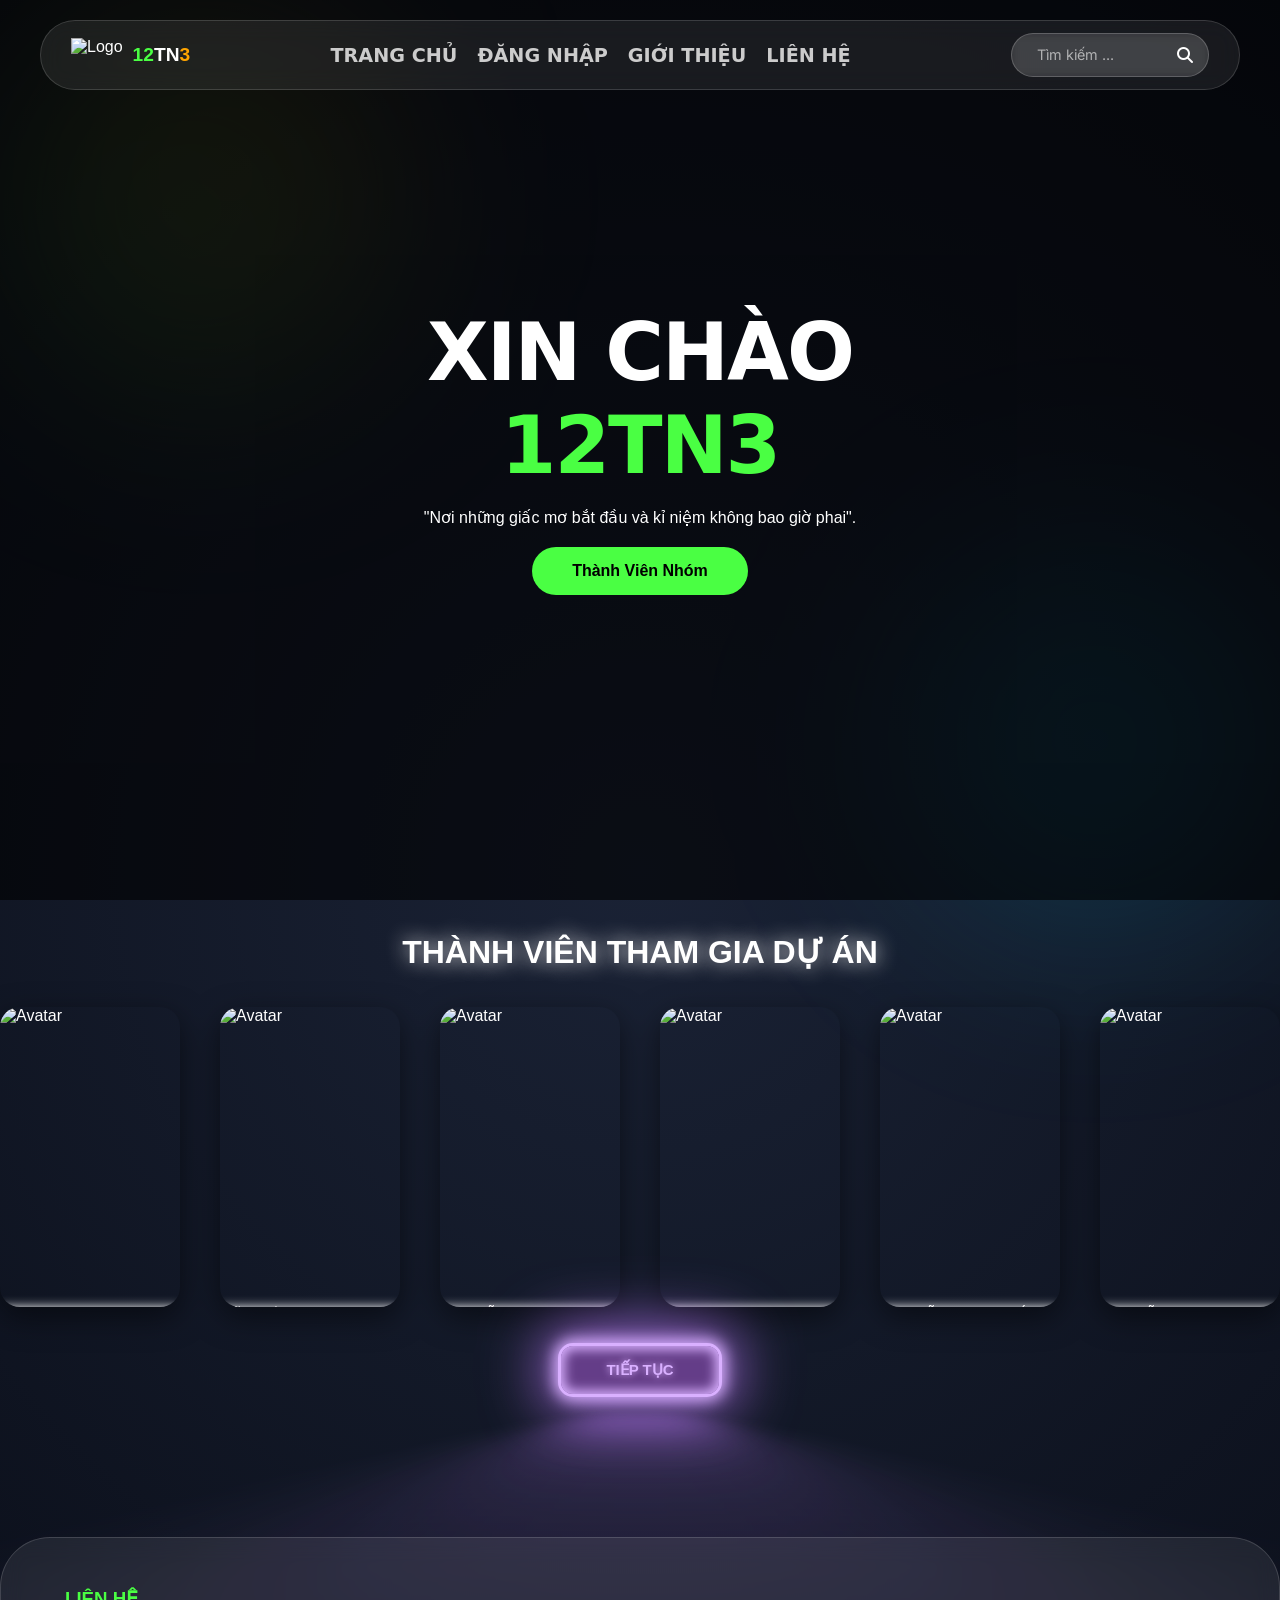
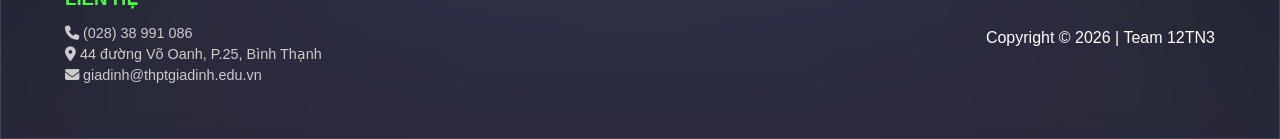
==== HomePage.html @ e9d39fc6 "Add files via upload" ====
<!DOCTYPE html>
<html lang="vi">
<head>
    <meta charset="UTF-8">
    <meta name="viewport" content="width=device-width, initial-scale=1.0">
    <title>12TN3 | Hành Trình Rực Rỡ</title>
    <link href="https://fonts.googleapis.com/css2?family=Inter:wght@300;400;600;900&display=swap" rel="stylesheet">
    <link rel="stylesheet" href="https://cdnjs.cloudflare.com/ajax/libs/font-awesome/6.4.0/css/all.min.css">
    <link rel="stylesheet" href="HomePage.css">
    <link rel="icon" type="image/x-icon" href="Pics/Favicon/ok.png">
    <script src="DATAUSER.js" defer></script>
</head>
<body>
    <div class="background-animations">
        <div class="blob"></div>
        <div class="blob"></div>
    </div>

    <nav class="navbar glass">
        <div class="logo-area">
            <img src="Pics/Favicon/ok.png" alt="Logo">
            <div class="name-brand">
                <span class="num">12</span><span class="tn">TN</span><span class="three">3</span>
            </div>
        </div>
        <ul class="nav-links">
            <li><a href="HomePage.html">TRANG CHỦ</a></li>
            <li><a href="site2.html">ĐĂNG NHẬP</a></li>
            <li><a href="site3.html">GIỚI THIỆU</a></li>
            <li><a href="#contact">LIÊN HỆ</a></li>

        </ul>
        <div class="search-box">
            <input type="text" placeholder="Tìm kiếm ...">
            <i class="fa-solid fa-magnifying-glass"></i>
        </div>
    </nav>

    <header id="home" class="hero">
        <div class="hero-content reveal">
            
           <h1>XIN CHÀO <br><span id="greet">12TN3</span></h1>
            <p class="subtile">"Nơi những giấc mơ bắt đầu và kỉ niệm không bao giờ phai".

            </p>
             <a href="#member" class="btn-main">Thành Viên Nhóm</a>
        </div>
    </header>

  
   <main>
    <h1 class="bar"  id="member"> THÀNH VIÊN THAM GIA DỰ ÁN  </h1>
    <br><br>
    <div class="rectangle">
    <div class="card-grid">
        <div class="card">
            <img src="Pics/AVT/gh.jpg" alt="Avatar" class="card-background">
            <div class="card-category">VÕ GIA HƯNG</div>
            <div class="info">
            <h3>VÕ GIA HƯNG</h3>
            <p>DESIGNER</p>
            </div>
        </div>
        <div class="card">
            <img src="Pics/AVT/gm.jpg" alt="Avatar" class="card-background">
            <div class="card-category">VÕ HOÀNG GIA MINH</div>
            <div class="info">
            <h3>VÕ HOÀNG GIA MINH</h3>
            <p>MAIN CODER</p>
            </div>
        </div>
        <div class="card">
            <img src="Pics/AVT/dtu.jpg" alt="Avatar" class="card-background">
            <div class="card-category">NGUYỄN ĐỨC TÚ</div>
            <div class="info">
            <h3>NGUYỄN ĐỨC TÚ</h3>
            <p>MAIN CODER</p>
             </div>
        </div>
        <div class="card">
            <img src="Pics/AVT/da.jpg" alt="Avatar" class="card-background">
            <div class="card-category">PHẠM ĐỨC ANH</div>
            <div class="info">
            <h3>PHẠM ĐỨC ANH</h3>
            <p>MAIN CODER</p>
            </div>
        </div>
        <div class="card">
            <img src="Pics/AVT/dtuann.jpg" alt="Avatar" class="card-background">
            <div class="card-category">NGUYỄN ĐỨC TUẤN</div>
            <div class="info">
            <h3>NGUYỄN ĐỨC TUẤN</h3>
            <p>DESIGNER</p>
            </div>
        </div>
        <div class="card">
            <img src="Pics/AVT/z7521628738451_58fb5f40252b5fe52ae7634a82265b41.jpg" alt="Avatar" class="card-background">
            <div class="card-category">NGUYỄN THÙY ANH</div>
            <div class="info">
            <h3>NGUYỄN THÙY ANH</h3>
            <p>DESIGNER</p>
            </div>
        </div>
    </div>
    </div>
    <br> <br>
    <a href="site2.html" style="text-decoration: none;">
    <button class="click">
         TIẾP TỤC 
    </button>
    </a>
    <br><br><br>    
</main>
<br> <br>
    <footer id="contact" class="glass" id="foot">
        <div class="footer-content">
            <div class="footer-info">
                <h3>LIÊN HỆ</h3>
                <p><i class="fas fa-phone"></i> (028) 38 991 086</p>
                <p><i class="fas fa-map-marker-alt"></i> 44 đường Võ Oanh, P.25, Bình Thạnh</p>
                <p><i class="fas fa-envelope"></i> giadinh@thptgiadinh.edu.vn</p>
            </div>
            <div class="footer-logo">
                <p>Copyright © 2026 | Team 12TN3</p>
            </div>
        </div>
    </footer>
</body>
</html>
---- HomePage.css ----
:root {
    --primary: #4aff43;
    --main-color:#ffff;
    --main:#ffff;
    --secondary: #ffa500;
    --glass-bg: rgba(255, 255, 255, 0.08);
    --glass-border: rgba(255, 255, 255, 0.15);
}

* { margin: 0; padding: 0; box-sizing: border-box; }

body {
   font-family: "Kenia", sans-serif;
    background: #0b0f1a;
    background-image: radial-gradient(circle at 50% 50%, #1a2235 0%, #0b0f1a 100%);
    color: white;
    overflow-x: hidden;
    scroll-behavior: smooth;
}
.glass {
    background: var(--glass-bg);
    backdrop-filter: blur(12px);
    -webkit-backdrop-filter: blur(12px);
    border: 1px solid var(--glass-border);
}
.background-animations .blob {
    position: fixed;
    width: 400px; height: 400px;
    background: linear-gradient(45deg, #45eb4533, #ffa50033);
    filter: blur(100px);
    border-radius: 50%;
    z-index: -1;
    animation: move 20s infinite alternate ease-in-out;
}
.blob:nth-child(2) { top: 60%; left: 70%; background: #00d4ff22; }

@keyframes move {
    from { transform: translate(-10%, -10%); }
    to { transform: translate(20%, 20%); }
}
.navbar {
    position: fixed; top: 20px; left: 50%;
    transform: translateX(-50%);
    width: 95%; max-width: 1200px;
    padding: 12px 30px;
    border-radius: 50px;
    display: flex; justify-content: space-between; align-items: center;
    z-index: 1000;
}
.logo-area { display: flex; align-items: center; gap: 10px; }
.logo-area img { height: 35px; }
.name-brand { font-weight: 900; font-size: 1.2rem; }
.num { color: var(--primary); }
.three { color: var(--secondary); }

.nav-links { display: flex; list-style: none; gap: 20px; }
.nav-links a { 
     font-family: "Plaster", system-ui;
  font-style: normal;
    text-decoration: none; color: #ccc; 
    font-size: 1.2rem; font-weight: 600; 
    transition: 0.3s;
}
.nav-links a:hover { color: white; text-shadow: 0 0 10px var(--main); }

.hero {
    height: 100vh;
    display: flex; align-items: center; justify-content: center;
    text-align: center;
    background: url('Pics/BG image/8.jpg') no-repeat center/cover;
    background-attachment: fixed;
}
.hero::before {
    content: ''; position: absolute; inset: 0;
    background: rgba(0,0,0,0.6);
}
.hero-content { position: relative; z-index: 1; }
.hero h1 { font-size: 5rem; font-weight: 900; letter-spacing: -2px; 
      font-family: "Plaster", system-ui;
  font-weight: 700;
  font-style: normal;
}
.hero h1 span { color:var(--primary); }


.btn-main {
    margin-top: 20px; display: inline-block;
    padding: 15px 40px; background: var(--primary);
    color: #000; text-decoration: none; border-radius: 50px;
    font-weight: 700; transition: 0.3s;
}
.btn-main:hover { transform: scale(1.1); box-shadow: 0 0 30px var(--primary); }
.subtile{
    margin-top: 1rem;
}
footer { margin-top: 50px; padding: 50px 5%; border-radius: 50px 50px 0 0; }
.footer-content { display: flex; justify-content: space-between; align-items: center; }
.footer-info h3 { color: var(--primary); margin-bottom: 15px; }
.footer-info p { font-size: 0.9rem; color: #ccc; margin-bottom: 5px; }
.footer-logo img { height: 60px; filter: grayscale(1) invert(1); opacity: 0.5; }

 .card-grid {
     display: flex;
     justify-content: center;
     align-items: center;
     gap: 40px;
     width: 100%;
     perspective: 1000px;
 }
 .card {
     position: relative;
     overflow: hidden;
     transition: all 0.4s ease-out;
     width: 200px;
     height: 300px;
     border-radius: 20px;
     box-shadow: 0 10px 30px rgba(0, 0, 0, 0.5);
 }



 .card-background {
     width: 100%;
     height: 100%;
     object-fit: cover;
     display: block;
     transition: transform 0.5s ease;
 }
 .card:hover .card-background {
     transform: scale(1.15) translateZ(0);
     background-size: 300px;
 }
 .card-grid:hover>.card:not(:hover) {
     transform: scale(.9);
 }
 .card-grid:hover>.card:not(:hover) .card-background,
 .card-grid:hover>.card:not(:hover) .card-category {
     filter: brightness(0.5) saturate(0)contrast(1.2) blur(20px);
 }
 .info {
     position: absolute;
     bottom: 0;
     left: 0;
     background: rgba(83, 83, 83, 0.7);
     color: rgb(0, 0, 0);
     width: 100%;
     padding: 15px;
     box-sizing: border-box;
     transform: translateY(100%);
     transition: 0.4s ease-in-out;
     text-align: center;
     box-shadow: 0 0 10px rgb(255, 255, 255);
 }
 .card:hover .info {
     transform: translateY(0);
 }
 .info h3 {
     margin: 0;
     font-size: 1rem;
     color: #ffffff;
 }
 .info p {
     margin: 5px 0 0;
     font-size: 0.8rem;
     color: #ffffff;
 }




.bartext:hover {
     background-color: none;
     border-color: white;
     padding: 5px 10px;
     border-radius: 10px;
     box-shadow: 0 0 10px rgb(255, 255, 255);
     transition: 1s ease;
 }
 .bartext:active {
     background-color: rgb(255, 255, 255);
     color: white;
 }
.click {
    text-decoration: none !important; 
    display: block; 
  margin-left: auto;
  margin-right: auto;
 --glow-color: rgb(217, 176, 255);
 --glow-spread-color: rgba(191, 123, 255, 0.781);
 --btn-color: rgb(100, 61, 136);
 border: .25em solid var(--glow-color);
 padding: 1em 3em;
 color: var(--glow-color);
 font-size: 15px;
 font-weight: bold;
 background-color: var(--btn-color);
 border-radius: 1em;
 outline: none;
 box-shadow: 0 0 1em .25em var(--glow-color),
        0 0 4em 1em var(--glow-spread-color),
        inset 0 0 .75em .25em var(--glow-color);
 text-shadow: 0 0 .5em var(--glow-color);
 position: relative;
 transition: all 0.3s;
}

.click::after {
 pointer-events: none;
 content: "";
 position: absolute;
 top: 120%;
 left: 0;
 height: 100%;
 width: 100%;
 background-color: var(--glow-spread-color);
 filter: blur(2em);
 opacity: .7;
 transform: perspective(1.5em) rotateX(35deg) scale(1, .6);
}

.click:hover {
 color: var(--btn-color);
 background-color: var(--glow-color);
 box-shadow: 0 0 1em .25em var(--glow-color),
        0 0 4em 2em var(--glow-spread-color),
        inset 0 0 .75em .25em var(--glow-color);
}

.click:active {
 box-shadow: 0 0 0.6em .25em var(--glow-color),
        0 0 2.5em 2em var(--glow-spread-color),
        inset 0 0 .5em .25em var(--glow-color);
}




.bar{
    padding-top: 20px;
    align-items: center;
    text-shadow: 0 0 20px rgb(238, 237, 237);
}

.search-box {
     position: relative;
     display: flex;
     align-items: center;
     background: rgba(255, 255, 255, 0.1);
     
     backdrop-filter: blur(5px);
     border: 1px solid rgba(255, 255, 255, 0.2);
     border-radius: 25px;
    
     padding: 5px 15px;
     transition: all 0.3s ease;
     margin-left: 20px;
 }
 .search-box:focus-within {
     background: rgba(255, 255, 255, 0.2);
     box-shadow: 0 0 15px rgba(255, 255, 255, 0.2);
     border-color: rgba(255, 255, 255, 0.5);
 }
 .search-box input {
     background: transparent;
     border: none;
     outline: none;
     color: white;
     padding: 8px 10px;
     font-family: "Inter", sans-serif;
     width: 150px;
     transition: width 0.4s ease;
 }
 
  .search-box input:focus {
     width: 220px;
 }
 .search-box input::placeholder {
     color: rgba(255, 255, 255, 0.6);
     font-size: 0.9rem;
 }
 .search-box button {
     background: white;
     color: #333;
     border: none;
     border-radius: 20px;
     padding: 6px 15px;
     font-weight: 600;
     cursor: pointer;
     transition: all 0.3s ease;
     font-size: 0.8rem;
     margin-left: 5px;
 }
 .search-box button:hover {
     background: #ffcccc;
     transform: scale(1.05);
 }
 .search-box button {
     background: white;
     color: #333;
     border: none;
     border-radius: 20px;
     padding: 6px 15px;
     font-weight: 600;
     cursor: pointer;
     transition: all 0.3s ease;
     font-size: 0.8rem;
     margin-left: 5px;
 }
 .search-box button:hover {
     background: #ffcccc;
 }
 .bar{
    margin-top: 1%;
    text-align: center;
 }
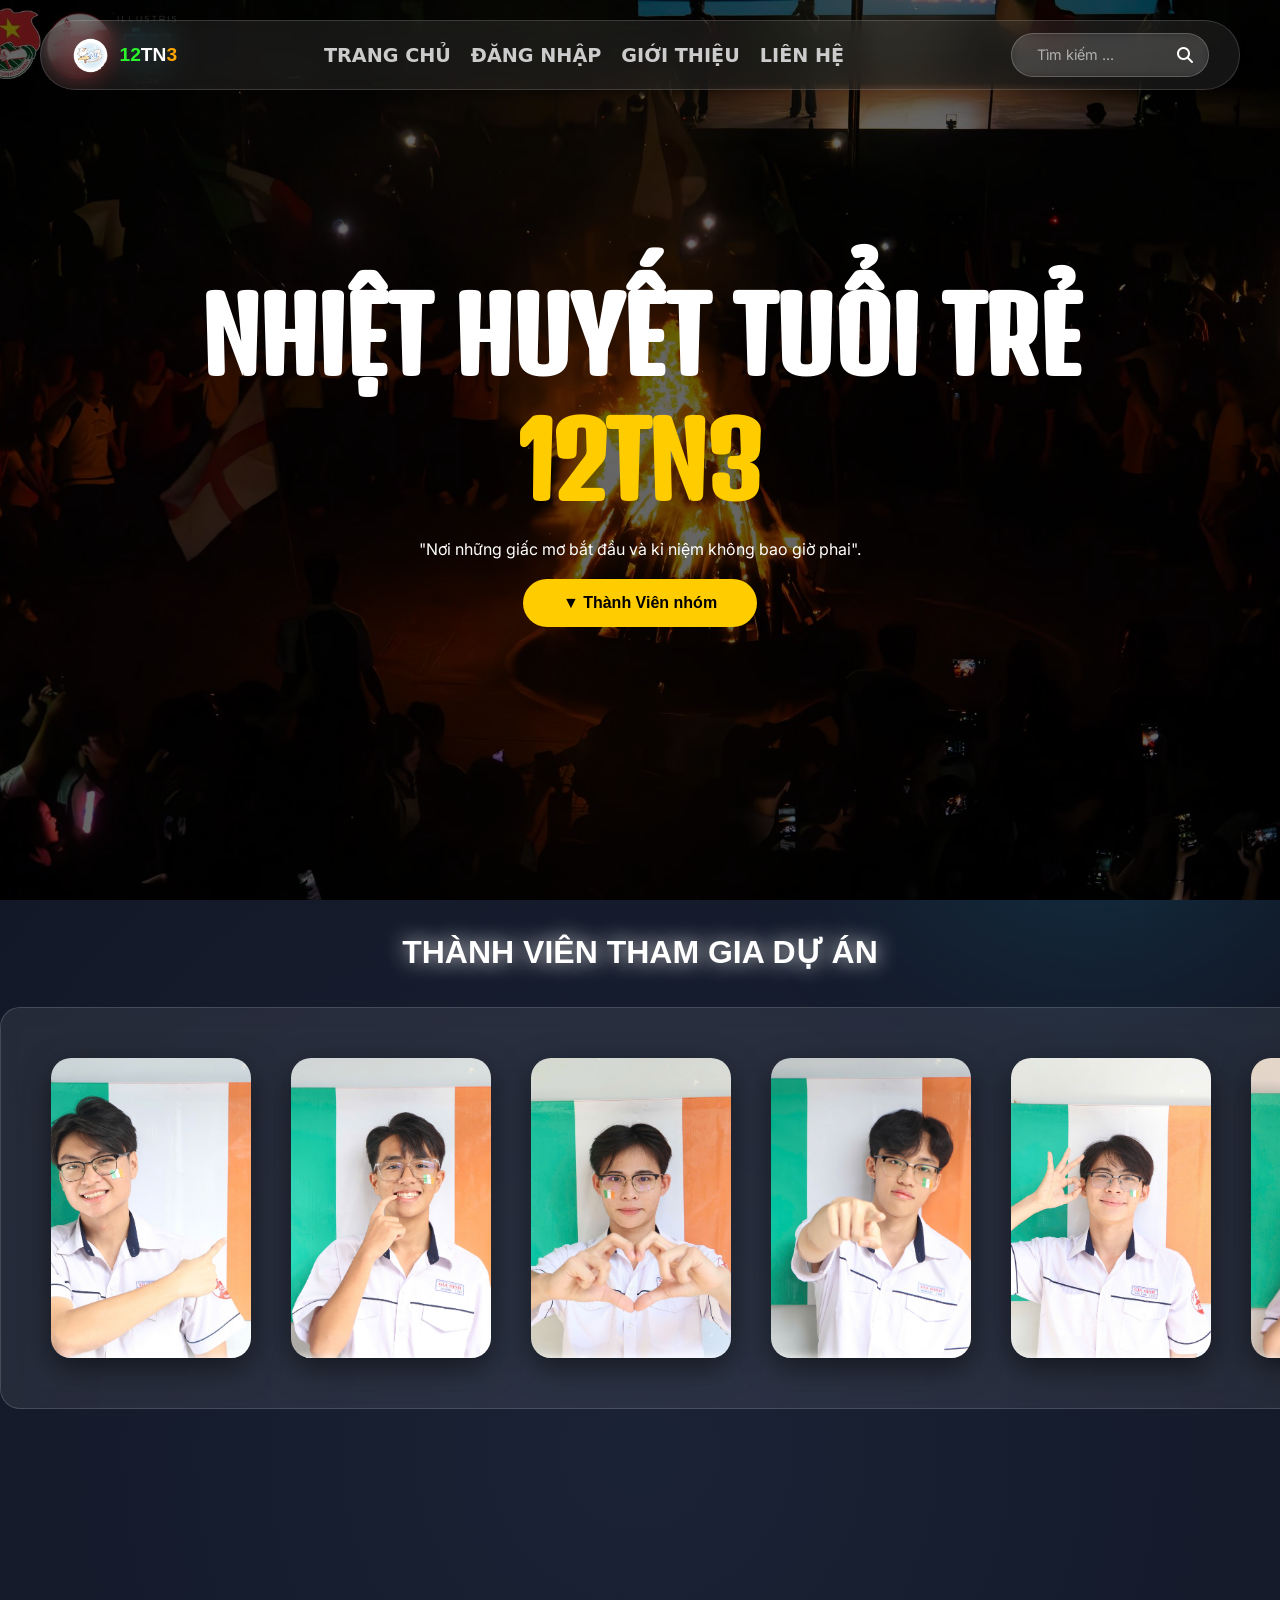
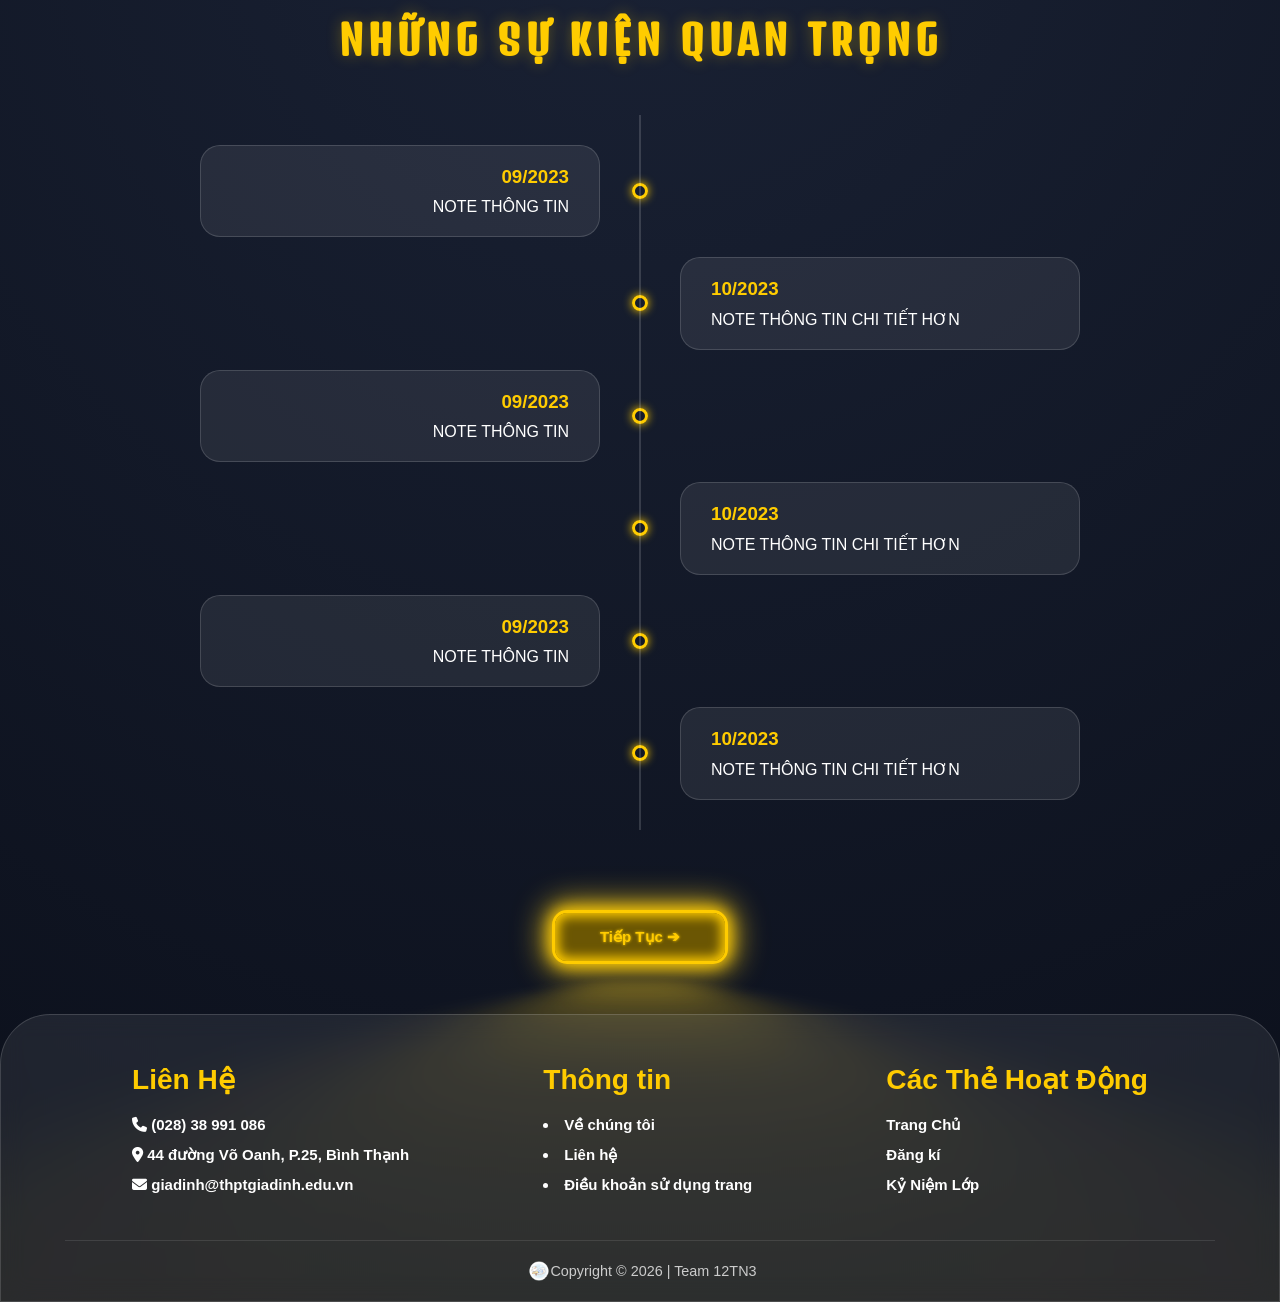
==== commit 8086a556: "Add files via upload" ====
--- a/HomePage.html
+++ b/HomePage.html
@@ -1,129 +1,220 @@
-<!DOCTYPE html>
+<!doctype html>
 <html lang="vi">
-<head>
-    <meta charset="UTF-8">
-    <meta name="viewport" content="width=device-width, initial-scale=1.0">
+  <head>
+    <meta charset="UTF-8" />
+    <meta name="viewport" content="width=device-width, initial-scale=1.0" />
     <title>12TN3 | Hành Trình Rực Rỡ</title>
-    <link href="https://fonts.googleapis.com/css2?family=Inter:wght@300;400;600;900&display=swap" rel="stylesheet">
-    <link rel="stylesheet" href="https://cdnjs.cloudflare.com/ajax/libs/font-awesome/6.4.0/css/all.min.css">
-    <link rel="stylesheet" href="HomePage.css">
-    <link rel="icon" type="image/x-icon" href="Pics/Favicon/ok.png">
+    <link href="https://fonts.googleapis.com/css2?family=Inter:wght@300;400;600;900&display=swap" rel="stylesheet"/>
+    <link rel="stylesheet" href="https://cdnjs.cloudflare.com/ajax/libs/font-awesome/6.4.0/css/all.min.css"/>
+    <link rel="stylesheet" href="HomePage.css" />
+    <link rel="icon" type="image/x-icon" href="Pics/Favicon/ok.png"/>
+    <link rel="preconnect" href="https://fonts.googleapis.com">
+    <link rel="preconnect" href="https://fonts.gstatic.com" crossorigin>
+    <link href="https://fonts.googleapis.com/css2?family=Cinzel:wght@400..900&family=Denk+One&family=Dynalight&family=Fuzzy+Bubbles:wght@400;700&family=Inter:ital,opsz,wght@0,14..32,100..900;1,14..32,100..900&family=Nerko+One&display=swap" rel="stylesheet">
     <script src="DATAUSER.js" defer></script>
-</head>
-<body>
+  </head>
+  <body>
+
+
     <div class="background-animations">
-        <div class="blob"></div>
-        <div class="blob"></div>
+      <div class="blob"></div>
+      <div class="blob"></div>
     </div>
 
     <nav class="navbar glass">
-        <div class="logo-area">
-            <img src="Pics/Favicon/ok.png" alt="Logo">
-            <div class="name-brand">
-                <span class="num">12</span><span class="tn">TN</span><span class="three">3</span>
-            </div>
-        </div>
-        <ul class="nav-links">
-            <li><a href="HomePage.html">TRANG CHỦ</a></li>
-            <li><a href="site2.html">ĐĂNG NHẬP</a></li>
-            <li><a href="site3.html">GIỚI THIỆU</a></li>
-            <li><a href="#contact">LIÊN HỆ</a></li>
-
-        </ul>
-        <div class="search-box">
-            <input type="text" placeholder="Tìm kiếm ...">
-            <i class="fa-solid fa-magnifying-glass"></i>
-        </div>
+      <div class="logo-area">
+        <img src="Pics/Favicon/ok.png" alt="Logo" />
+        <div class="name-brand">
+          <span class="num">12</span><span class="tn">TN</span
+          ><span class="three">3</span>
+        </div>
+      </div>
+      <ul class="nav-links">
+        <li><a href="HomePage.html">TRANG CHỦ</a></li>
+        <li><a href="site2.html">ĐĂNG NHẬP</a></li>
+        <li><a href="site3.html">GIỚI THIỆU</a></li>
+        <li><a href="#contact">LIÊN HỆ</a></li>
+      </ul>
+      <div class="search-box">
+        <input type="text" placeholder="Tìm kiếm ..." />
+        <i class="fa-solid fa-magnifying-glass"></i>
+      </div>
     </nav>
 
     <header id="home" class="hero">
-        <div class="hero-content reveal">
-            
-           <h1>XIN CHÀO <br><span id="greet">12TN3</span></h1>
-            <p class="subtile">"Nơi những giấc mơ bắt đầu và kỉ niệm không bao giờ phai".
-
-            </p>
-             <a href="#member" class="btn-main">Thành Viên Nhóm</a>
-        </div>
+      <div class="hero-content reveal">
+        <h1 style="font-family: Denk One, sans-serif; font-size: 100px;">NHIỆT HUYẾT TUỔI TRẺ<br /><span >12TN3</span></h1>
+        <p class="subtile" style="font-family: inter;">
+          "Nơi những giấc mơ bắt đầu và kỉ niệm không bao giờ phai".
+        </p>
+        <a href="#member" class="btn-main">&#9660 Thành Viên nhóm</a>
+      </div>
     </header>
 
-  
-   <main>
-    <h1 class="bar"  id="member"> THÀNH VIÊN THAM GIA DỰ ÁN  </h1>
-    <br><br>
-    <div class="rectangle">
-    <div class="card-grid">
-        <div class="card">
-            <img src="Pics/AVT/gh.jpg" alt="Avatar" class="card-background">
+    <main>
+      <h1 class="bar" id="member">THÀNH VIÊN THAM GIA DỰ ÁN</h1>
+      <br /><br />
+      <div class="rectangle">
+        <div class="card-grid">
+          <div class="card">
+            <img src="Pics/AVT/gh.jpg" alt="Avatar" class="card-background" />
             <div class="card-category">VÕ GIA HƯNG</div>
             <div class="info">
-            <h3>VÕ GIA HƯNG</h3>
-            <p>DESIGNER</p>
-            </div>
-        </div>
-        <div class="card">
-            <img src="Pics/AVT/gm.jpg" alt="Avatar" class="card-background">
+              <h3>VÕ GIA HƯNG</h3>
+              <p>DESIGNER</p>
+            </div>
+          </div>
+          <div class="card">
+            <img src="Pics/AVT/gm.jpg" alt="Avatar" class="card-background" />
             <div class="card-category">VÕ HOÀNG GIA MINH</div>
             <div class="info">
-            <h3>VÕ HOÀNG GIA MINH</h3>
-            <p>MAIN CODER</p>
-            </div>
-        </div>
-        <div class="card">
-            <img src="Pics/AVT/dtu.jpg" alt="Avatar" class="card-background">
+              <h3>VÕ HOÀNG GIA MINH</h3>
+              <p>MAIN CODER</p>
+            </div>
+          </div>
+          <div class="card">
+            <img src="Pics/AVT/dtu.jpg" alt="Avatar" class="card-background" />
             <div class="card-category">NGUYỄN ĐỨC TÚ</div>
             <div class="info">
-            <h3>NGUYỄN ĐỨC TÚ</h3>
-            <p>MAIN CODER</p>
-             </div>
-        </div>
-        <div class="card">
-            <img src="Pics/AVT/da.jpg" alt="Avatar" class="card-background">
+              <h3>NGUYỄN ĐỨC TÚ</h3>
+              <p>MAIN CODER</p>
+            </div>
+          </div>
+          <div class="card">
+            <img src="Pics/AVT/da.jpg" alt="Avatar" class="card-background" />
             <div class="card-category">PHẠM ĐỨC ANH</div>
             <div class="info">
-            <h3>PHẠM ĐỨC ANH</h3>
-            <p>MAIN CODER</p>
-            </div>
-        </div>
-        <div class="card">
-            <img src="Pics/AVT/dtuann.jpg" alt="Avatar" class="card-background">
+              <h3>PHẠM ĐỨC ANH</h3>
+              <p>MAIN CODER</p>
+            </div>
+          </div>
+          <div class="card">
+            <img
+              src="Pics/AVT/dtuann.jpg"
+              alt="Avatar"
+              class="card-background"
+            />
             <div class="card-category">NGUYỄN ĐỨC TUẤN</div>
             <div class="info">
-            <h3>NGUYỄN ĐỨC TUẤN</h3>
-            <p>DESIGNER</p>
-            </div>
-        </div>
-        <div class="card">
-            <img src="Pics/AVT/z7521628738451_58fb5f40252b5fe52ae7634a82265b41.jpg" alt="Avatar" class="card-background">
+              <h3>NGUYỄN ĐỨC TUẤN</h3>
+              <p>DESIGNER</p>
+            </div>
+          </div>
+          <div class="card">
+            <img
+              src="Pics/AVT/z7521628738451_58fb5f40252b5fe52ae7634a82265b41.jpg"
+              alt="Avatar"
+              class="card-background"
+            />
             <div class="card-category">NGUYỄN THÙY ANH</div>
             <div class="info">
-            <h3>NGUYỄN THÙY ANH</h3>
-            <p>DESIGNER</p>
-            </div>
-        </div>
-    </div>
-    </div>
-    <br> <br>
-    <a href="site2.html" style="text-decoration: none;">
-    <button class="click">
-         TIẾP TỤC 
-    </button>
-    </a>
-    <br><br><br>    
-</main>
-<br> <br>
+              <h3>NGUYỄN THÙY ANH</h3>
+              <p>DESIGNER</p>
+            </div>
+          </div>
+        </div>
+      </div>
+      <br />
+      <br />
+      <br /><br /><br />
+      
+      
+      
+      
+      
+    </main>
+    <br />
+    <br />
+    <section class="timelineblock">
+    <h1>NHỮNG SỰ KIỆN QUAN TRỌNG</h1>
+    <div class="timeline">
+        <div class="timeline-item left">
+            <div class="timeline-glass">
+                <h3>09/2023</h3>
+                <p>NOTE THÔNG TIN</p>
+                <span class="circle"></span>
+            </div>
+        </div>
+
+        <div class="timeline-item right">
+            <div class="timeline-glass">
+              <h3>10/2023</h3>
+              <p>NOTE THÔNG TIN CHI TIẾT HƠN</p>
+                <span class="circle"></span>
+            </div>
+        </div>
+        <div class="timeline-item left">
+          <div class="timeline-glass">
+            <h3>09/2023</h3>
+            <p>NOTE THÔNG TIN</p>
+                <span class="circle"></span>
+            </div>
+          </div>
+          <div class="timeline-item right">
+            <div class="timeline-glass">
+                <h3>10/2023</h3>
+                <p>NOTE THÔNG TIN CHI TIẾT HƠN</p>
+                <span class="circle"></span>
+            </div>
+        </div>
+
+         <div class="timeline-item left">
+           <div class="timeline-glass">
+                <h3>09/2023</h3>
+                <p>NOTE THÔNG TIN</p>
+                <span class="circle"></span>
+              </div>
+            </div>
+         <div class="timeline-item right">
+           <div class="timeline-glass">
+             <h3>10/2023</h3>
+                <p>NOTE THÔNG TIN CHI TIẾT HƠN</p>
+                <span class="circle"></span>
+            </div>
+          </div>
+        
+        </div>
+      </section>
+      
+      <a href="site2.html" style="text-decoration: none">
+        <button class="click">Tiếp Tục &#10132</button>
+      </a>
+
+
+
+
     <footer id="contact" class="glass" id="foot">
-        <div class="footer-content">
-            <div class="footer-info">
-                <h3>LIÊN HỆ</h3>
-                <p><i class="fas fa-phone"></i> (028) 38 991 086</p>
-                <p><i class="fas fa-map-marker-alt"></i> 44 đường Võ Oanh, P.25, Bình Thạnh</p>
-                <p><i class="fas fa-envelope"></i> giadinh@thptgiadinh.edu.vn</p>
-            </div>
-            <div class="footer-logo">
-                <p>Copyright © 2026 | Team 12TN3</p>
-            </div>
-        </div>
+      <div class="footer-content">
+        
+        <div class="footer-info">
+          <h3>Liên Hệ </h3>
+          <h4><i class="fas fa-phone"></i> (028) 38 991 086</h4>
+          <h4>
+            <i class="fas fa-map-marker-alt"></i> 44 đường Võ Oanh, P.25, Bình
+            Thạnh
+          </h4>
+          <h4><i class="fas fa-envelope"></i> giadinh@thptgiadinh.edu.vn</h4>
+        </div>
+
+         <div class="footer-info">
+          <h3>Thông tin</h3>
+          <h4><li>Về chúng tôi</h4>
+          <h4><li>Liên hệ</h4>
+          <h4><li>Điều khoản sử dụng trang</h4> 
+        </div>
+        <div class="footer-info">
+          <h3>Các Thẻ Hoạt Động</h3>
+          <h4>Trang Chủ</h4>
+          <h4>Đăng kí</h4>
+          <h4>Kỷ Niệm Lớp</h4> 
+        </div>
+
+      </div>
+      <div class="footer-logo">
+        <img src="Pics/Favicon/ok.png" alt="avt"   >
+        <p>Copyright © 2026 | Team 12TN3</p>
+      </div>
     </footer>
-</body>
-</html>+
+  </body>
+</html>
--- a/HomePage.css
+++ b/HomePage.css
@@ -1,5 +1,5 @@
 :root {
-    --primary: #4aff43;
+    --primary: #FFCC00;
     --main-color:#ffff;
     --main:#ffff;
     --secondary: #ffa500;
@@ -16,6 +16,7 @@
     color: white;
     overflow-x: hidden;
     scroll-behavior: smooth;
+    
 }
 .glass {
     background: var(--glass-bg);
@@ -32,12 +33,14 @@
     z-index: -1;
     animation: move 20s infinite alternate ease-in-out;
 }
+
 .blob:nth-child(2) { top: 60%; left: 70%; background: #00d4ff22; }
 
 @keyframes move {
     from { transform: translate(-10%, -10%); }
     to { transform: translate(20%, 20%); }
 }
+
 .navbar {
     position: fixed; top: 20px; left: 50%;
     transform: translateX(-50%);
@@ -49,26 +52,32 @@
 }
 .logo-area { display: flex; align-items: center; gap: 10px; }
 .logo-area img { height: 35px; }
+.logo-area img:hover{
+    transition: 0.3s;
+     transform: scale(1.3);
+
+}
 .name-brand { font-weight: 900; font-size: 1.2rem; }
-.num { color: var(--primary); }
+.num { color: rgb(44, 245, 44); }
 .three { color: var(--secondary); }
 
 .nav-links { display: flex; list-style: none; gap: 20px; }
 .nav-links a { 
      font-family: "Plaster", system-ui;
-  font-style: normal;
+    font-style: normal;
     text-decoration: none; color: #ccc; 
     font-size: 1.2rem; font-weight: 600; 
     transition: 0.3s;
 }
-.nav-links a:hover { color: white; text-shadow: 0 0 10px var(--main); }
+.nav-links a:hover { color: #FFCC00; text-shadow: 0 0 10px var(--main); }
 
 .hero {
     height: 100vh;
     display: flex; align-items: center; justify-content: center;
     text-align: center;
-    background: url('Pics/BG image/8.jpg') no-repeat center/cover;
+    background: url('Pics/BG image/7.jpg') no-repeat center/cover;
     background-attachment: fixed;
+    
 }
 .hero::before {
     content: ''; position: absolute; inset: 0;
@@ -93,19 +102,80 @@
 .subtile{
     margin-top: 1rem;
 }
-footer { margin-top: 50px; padding: 50px 5%; border-radius: 50px 50px 0 0; }
-.footer-content { display: flex; justify-content: space-between; align-items: center; }
-.footer-info h3 { color: var(--primary); margin-bottom: 15px; }
-.footer-info p { font-size: 0.9rem; color: #ccc; margin-bottom: 5px; }
-.footer-logo img { height: 60px; filter: grayscale(1) invert(1); opacity: 0.5; }
-
+footer { 
+    margin-top: 50px; 
+    padding: 50px 5% 20px 5%; 
+    border-radius: 50px 50px 0 0; 
+}
+
+.footer-content { 
+    font-size: x-large;
+    display: flex; 
+    flex-direction: row; 
+    align-items: flex-start; 
+    justify-content: space-around;
+}
+.footer-info{
+    line-height:30px;
+}
+.footer-info h3 { 
+    color: var(--primary); 
+    margin-bottom: 15px; 
+}
+.footer-info h4 { 
+   font-size: 15px;
+}
+.footer-info img{
+    display: flex;
+    justify-content: flex-end;
+    height: 35px;
+    margin-right:100px;
+}
+
+.footer-info p { 
+    font-size: 0.9rem;
+    color: #ccc;
+    margin-bottom: 8px;
+    display: flex;     
+    align-items: center;
+}
+
+.footer-logo {
+    align-items: center;
+    width: 100%;
+    display: flex;
+    justify-content: center; 
+    margin-top: 40px;
+    border-top: 1px solid rgba(255, 255, 255, 0.1);
+    padding-top: 20px;
+}
+
+.footer-logo img { 
+    height: 20px; 
+    padding-left: 5px;
+    display: flex;
+    justify-content: center;
+    align-items: center;
+}
+
+.footer-logo p {
+    font-size: 0.9rem;
+    color: #ccc;
+    margin: 0;
+}
  .card-grid {
      display: flex;
-     justify-content: center;
+     justify-content: space-between;
      align-items: center;
      gap: 40px;
-     width: 100%;
+     width: fit-content;
      perspective: 1000px;
+     margin:auto;
+     background: var(--glass-bg);
+    backdrop-filter: blur(10px);
+    border: 1px solid var(--glass-border);
+    border-radius: 20px;
+    padding:50px;
  }
  .card {
      position: relative;
@@ -116,9 +186,6 @@
      border-radius: 20px;
      box-shadow: 0 10px 30px rgba(0, 0, 0, 0.5);
  }
-
-
-
  .card-background {
      width: 100%;
      height: 100%;
@@ -181,13 +248,12 @@
      color: white;
  }
 .click {
-    text-decoration: none !important; 
-    display: block; 
+display: block; 
   margin-left: auto;
   margin-right: auto;
- --glow-color: rgb(217, 176, 255);
- --glow-spread-color: rgba(191, 123, 255, 0.781);
- --btn-color: rgb(100, 61, 136);
+ --glow-color: #FFCC00;
+ --glow-spread-color: #cca91c;
+ --btn-color: #6b5603;
  border: .25em solid var(--glow-color);
  padding: 1em 3em;
  color: var(--glow-color);
@@ -196,10 +262,10 @@
  background-color: var(--btn-color);
  border-radius: 1em;
  outline: none;
- box-shadow: 0 0 1em .25em var(--glow-color),
-        0 0 4em 1em var(--glow-spread-color),
+ box-shadow: 0 0 1em .1em var(--glow-color),
+        0 0 2em .5em var(--glow-spread-color),
         inset 0 0 .75em .25em var(--glow-color);
- text-shadow: 0 0 .5em var(--glow-color);
+ text-shadow: 0 0 .2em var(--glow-color);
  position: relative;
  transition: all 0.3s;
 }
@@ -223,7 +289,7 @@
  background-color: var(--glow-color);
  box-shadow: 0 0 1em .25em var(--glow-color),
         0 0 4em 2em var(--glow-spread-color),
-        inset 0 0 .75em .25em var(--glow-color);
+        inset 0 0 .45em .20em var(--glow-color);
 }
 
 .click:active {
@@ -312,4 +378,118 @@
  .bar{
     margin-top: 1%;
     text-align: center;
- }+ }
+
+/*timeline*/
+
+.t:root {
+    --primary: #ffcc00;
+    --glass-bg: rgba(255, 255, 255, 0.05);
+    --glass-border: rgba(255, 255, 255, 0.1);
+    --text-muted: #ccc;
+    --bg-dark: #111;
+}
+
+.timelineblock {
+    padding: 80px 20px;
+    width: 100%;
+    max-width: 1000px;
+    margin: 0 auto;
+}
+
+.timelineblock h1 {
+    font-family: Denk One, sans-serif;
+    text-align: center;
+    color: var(--primary);
+    font-size: 2.5rem;
+    letter-spacing: 5px; 
+    margin-bottom: 50px;
+    text-shadow: 0 0 15px rgba(255, 204, 0, 0.3);
+}
+
+.timeline {
+    position: relative;
+    padding: 20px 0;
+}
+
+
+.timeline::after {
+    content: '';
+    position: absolute;
+    width: 2px;
+    background: var(--glass-border);
+    top: 0;
+    bottom: 0;
+    left: 50%;
+    transform: translateX(-50%); 
+}
+
+.timeline-item {
+    position: relative;
+    width: 50%; 
+    padding: 10px 40px;
+    box-sizing: border-box;
+    opacity: 0;
+    transform: translateY(30px);
+    animation: fadeInUp 0.8s forwards ease-out;
+}
+
+@keyframes fadeInUp {
+    to { opacity: 1; transform: translateY(0); }
+}
+
+.timeline-item.left { left: 0; text-align: right; }
+.timeline-item.right { left: 50%; text-align: left; }
+
+.timeline-glass {
+    padding: 20px 30px;
+    background: var(--glass-bg);
+    backdrop-filter: blur(10px);
+    border: 1px solid var(--glass-border);
+    border-radius: 20px;
+    position: relative;
+    transition: 0.3s ease;
+}
+
+.timeline-glass:hover {
+    background: rgba(255, 255, 255, 0.1);
+    border-color: var(--primary);
+    transform: scale(1.05);
+}
+
+.timeline-glass h3 {
+    color: var(--primary);
+    margin: 0 0 10px 0;
+    font-weight: 800;
+}
+.circle {
+    position: absolute;
+    width: 16px;
+    height: 16px;
+    background: var(--bg-dark);
+    border: 3px solid var(--primary);
+    border-radius: 50%;
+    top: 50%;
+    transform: translateY(-50%);
+    z-index: 10;
+    box-shadow: 0 0 10px var(--primary);
+}
+
+.left .circle { right: -49px; } 
+.right .circle { left: -49px; }
+
+@media (max-width: 768px) {
+    .timeline::after { left: 31px; } 
+
+    .timeline-item {
+        width: 100%;
+        padding-left: 70px;
+        padding-right: 25px;
+        text-align: left !important;
+        left: 0 !important;
+    }
+
+    .circle {
+        left: 23px !important; 
+    }
+}
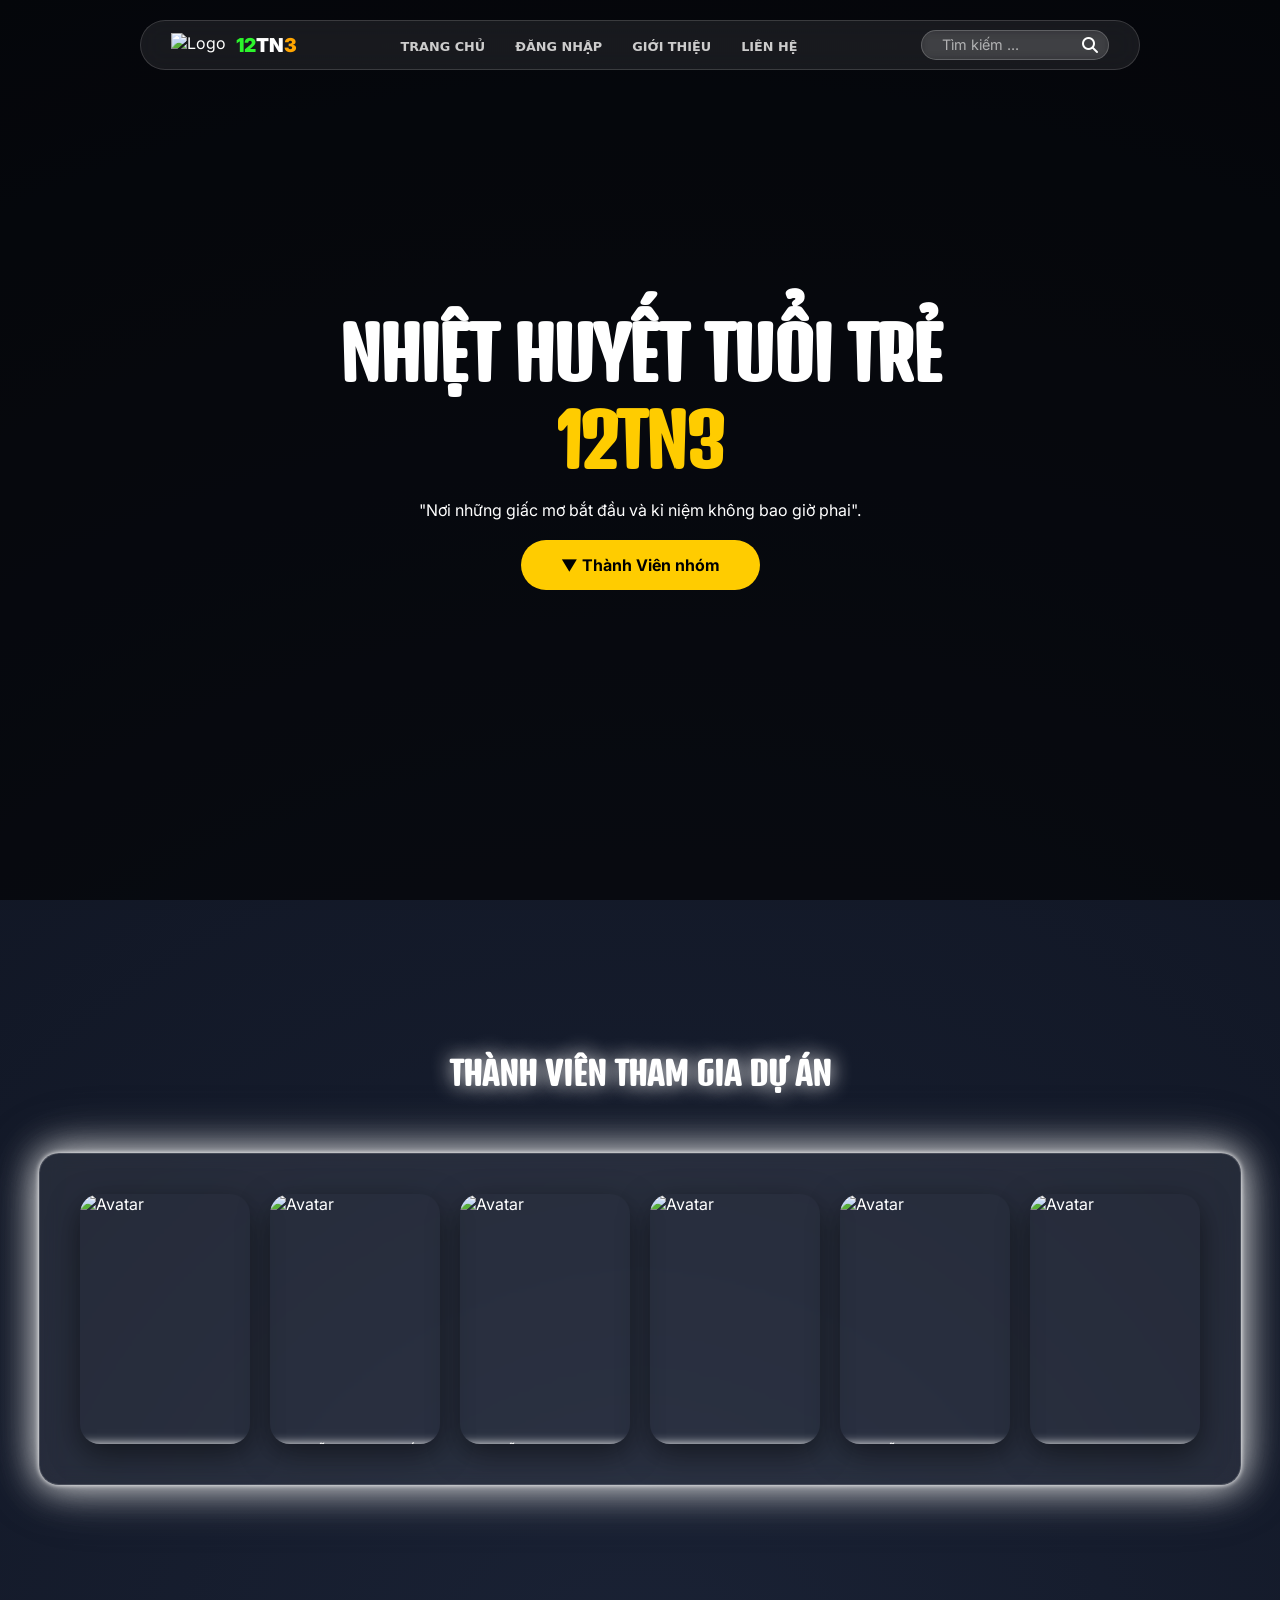
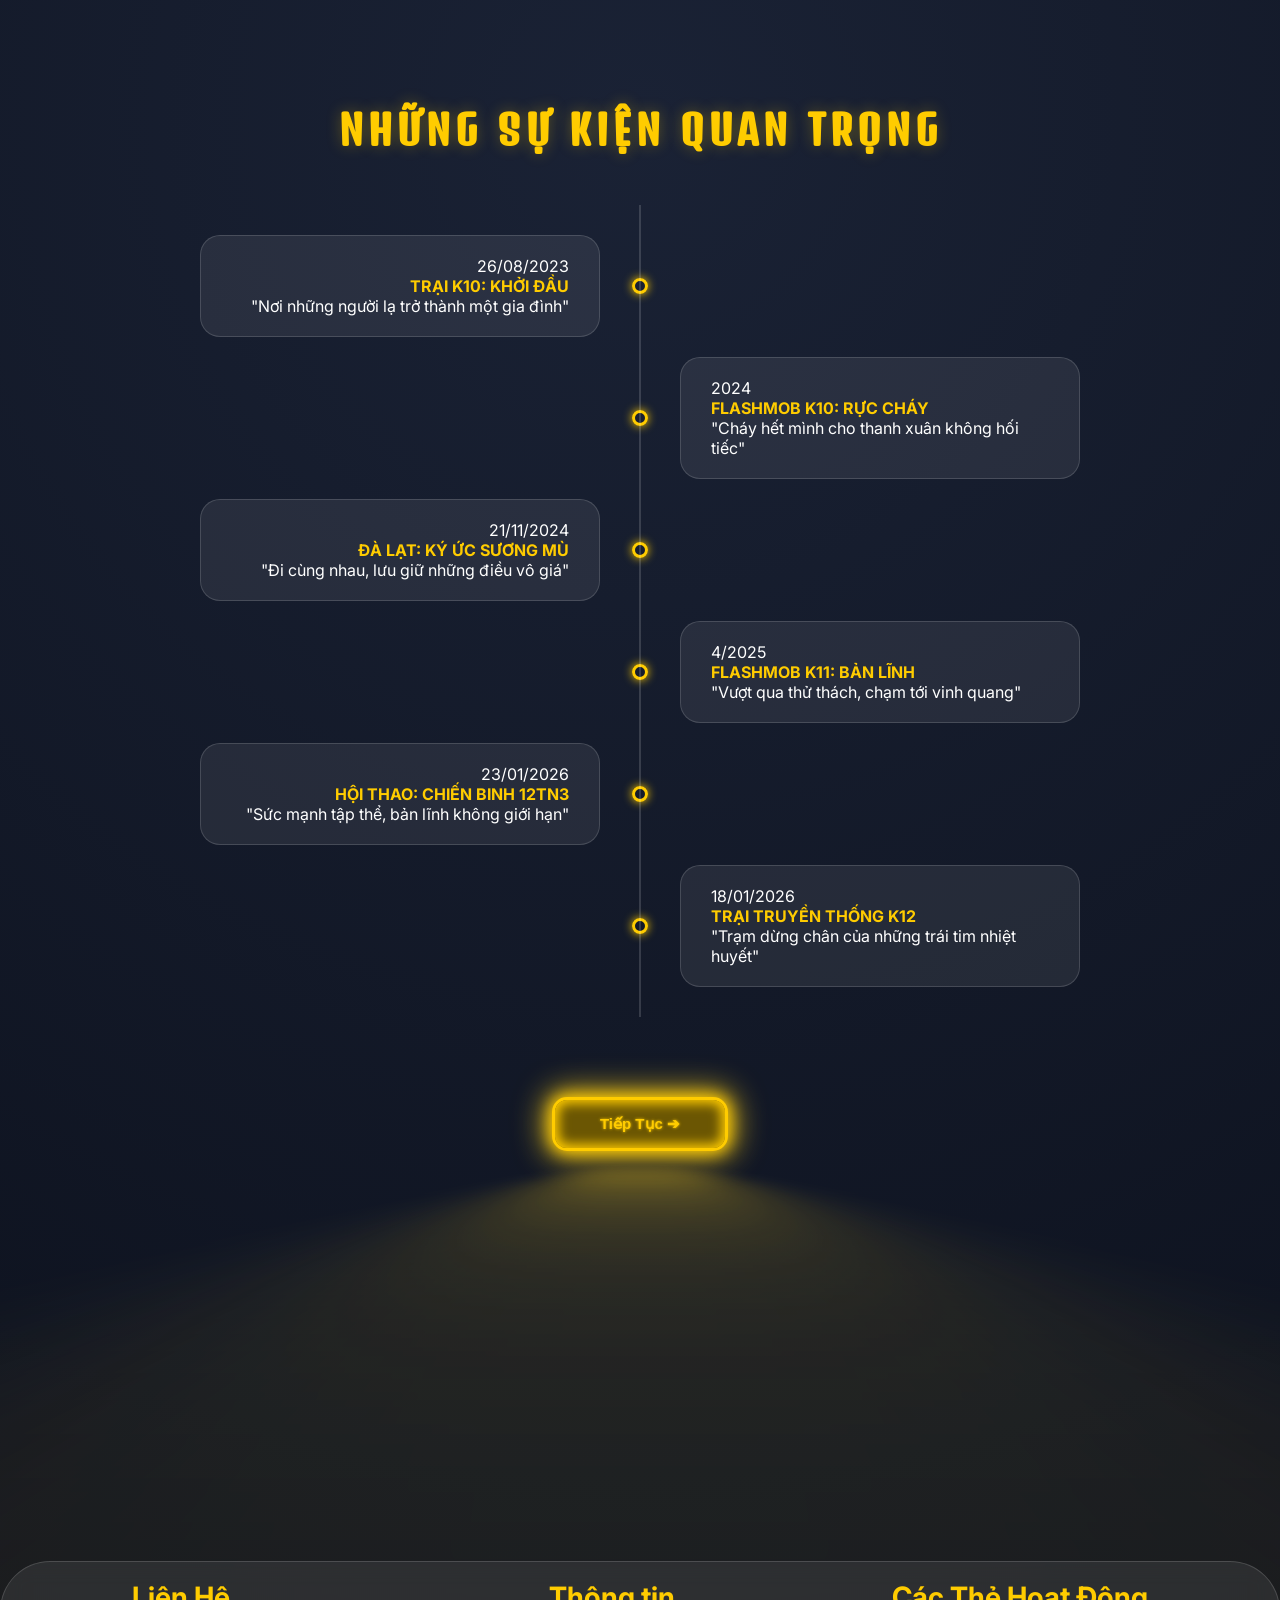
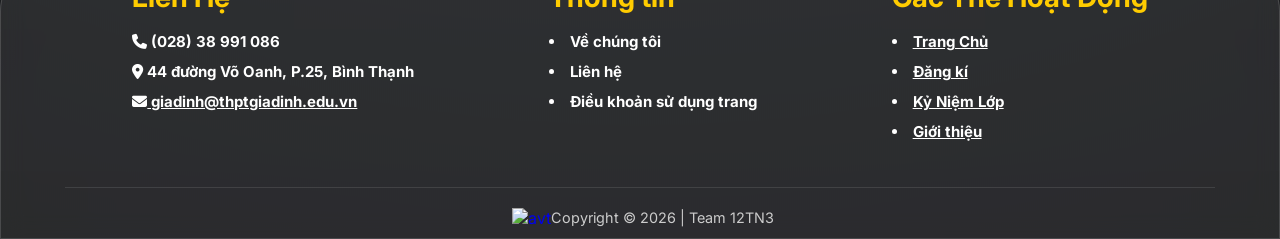
==== commit 646a2a40: "Add files via upload" ====
--- a/HomePage.html
+++ b/HomePage.html
@@ -11,15 +11,11 @@
     <link rel="preconnect" href="https://fonts.googleapis.com">
     <link rel="preconnect" href="https://fonts.gstatic.com" crossorigin>
     <link href="https://fonts.googleapis.com/css2?family=Cinzel:wght@400..900&family=Denk+One&family=Dynalight&family=Fuzzy+Bubbles:wght@400;700&family=Inter:ital,opsz,wght@0,14..32,100..900;1,14..32,100..900&family=Nerko+One&display=swap" rel="stylesheet">
-    <script src="DATAUSER.js" defer></script>
   </head>
   <body>
 
 
-    <div class="background-animations">
-      <div class="blob"></div>
-      <div class="blob"></div>
-    </div>
+      <!-- thanh dieu huong -->
 
     <nav class="navbar glass">
       <div class="logo-area">
@@ -41,51 +37,37 @@
       </div>
     </nav>
 
+
+    <!-- Gioi thieu -->
+
+
     <header id="home" class="hero">
       <div class="hero-content reveal">
-        <h1 style="font-family: Denk One, sans-serif; font-size: 100px;">NHIỆT HUYẾT TUỔI TRẺ<br /><span >12TN3</span></h1>
+        <h1 style="font-family: Denk One, sans-serif; font-size: 70px;" class="slogan">NHIỆT HUYẾT TUỔI TRẺ<br /><span >12TN3</span></h1>
         <p class="subtile" style="font-family: inter;">
           "Nơi những giấc mơ bắt đầu và kỉ niệm không bao giờ phai".
         </p>
         <a href="#member" class="btn-main">&#9660 Thành Viên nhóm</a>
       </div>
     </header>
+<br><br><br> <br><br><br>
+
+
+
+    <!-- thanh vien nhom -->
 
     <main>
-      <h1 class="bar" id="member">THÀNH VIÊN THAM GIA DỰ ÁN</h1>
-      <br /><br />
+      <h1 class="bar" id="member"  style="font-family: Denk One, sans-serif;">THÀNH VIÊN THAM GIA DỰ ÁN</h1>
+      <br><br><br>
       <div class="rectangle">
         <div class="card-grid">
+
           <div class="card">
             <img src="Pics/AVT/gh.jpg" alt="Avatar" class="card-background" />
             <div class="card-category">VÕ GIA HƯNG</div>
             <div class="info">
               <h3>VÕ GIA HƯNG</h3>
               <p>DESIGNER</p>
-            </div>
-          </div>
-          <div class="card">
-            <img src="Pics/AVT/gm.jpg" alt="Avatar" class="card-background" />
-            <div class="card-category">VÕ HOÀNG GIA MINH</div>
-            <div class="info">
-              <h3>VÕ HOÀNG GIA MINH</h3>
-              <p>MAIN CODER</p>
-            </div>
-          </div>
-          <div class="card">
-            <img src="Pics/AVT/dtu.jpg" alt="Avatar" class="card-background" />
-            <div class="card-category">NGUYỄN ĐỨC TÚ</div>
-            <div class="info">
-              <h3>NGUYỄN ĐỨC TÚ</h3>
-              <p>MAIN CODER</p>
-            </div>
-          </div>
-          <div class="card">
-            <img src="Pics/AVT/da.jpg" alt="Avatar" class="card-background" />
-            <div class="card-category">PHẠM ĐỨC ANH</div>
-            <div class="info">
-              <h3>PHẠM ĐỨC ANH</h3>
-              <p>MAIN CODER</p>
             </div>
           </div>
           <div class="card">
@@ -100,6 +82,8 @@
               <p>DESIGNER</p>
             </div>
           </div>
+
+
           <div class="card">
             <img
               src="Pics/AVT/z7521628738451_58fb5f40252b5fe52ae7634a82265b41.jpg"
@@ -112,80 +96,127 @@
               <p>DESIGNER</p>
             </div>
           </div>
+
+          <div class="card">
+            <img src="Pics/AVT/gm.jpg" alt="Avatar" class="card-background" />
+            <div class="card-category">VÕ HOÀNG GIA MINH</div>
+            <div class="info">
+              <h3>VÕ HOÀNG GIA MINH</h3>
+              <p>MAIN CODER</p>
+            </div>
+          </div>
+
+
+          <div class="card">
+            <img src="Pics/AVT/dtu.jpg" alt="Avatar" class="card-background" />
+            <div class="card-category">NGUYỄN ĐỨC TÚ</div>
+            <div class="info">
+              <h3>NGUYỄN ĐỨC TÚ</h3>
+              <p>MAIN CODER</p>
+            </div>
+          </div>
+
+
+          <div class="card">
+            <img src="Pics/AVT/da.jpg" alt="Avatar" class="card-background" />
+            <div class="card-category">PHẠM ĐỨC ANH</div>
+            <div class="info">
+              <h3>PHẠM ĐỨC ANH</h3>
+              <p>MAIN CODER</p>
+            </div>
+          </div>
+
         </div>
       </div>
       <br />
       <br />
       <br /><br /><br />
-      
-      
-      
-      
-      
     </main>
     <br />
     <br />
+
+    
+    <!-- Dong thoi gian su kien -->
+
     <section class="timelineblock">
-    <h1>NHỮNG SỰ KIỆN QUAN TRỌNG</h1>
+    <h1 class="section-title">NHỮNG SỰ KIỆN QUAN TRỌNG</h1>
     <div class="timeline">
         <div class="timeline-item left">
             <div class="timeline-glass">
-                <h3>09/2023</h3>
-                <p>NOTE THÔNG TIN</p>
-                <span class="circle"></span>
+              
+                <span class="time">26/08/2023</span>
+                <h4 class="event-title"style="color:#ffcc00">TRẠI K10: KHỞI ĐẦU</h4>
+                <p class="slogan">"Nơi những người lạ trở thành một gia đình"</p>
+                <span class="circle"></span>
+            </a>
             </div>
         </div>
 
         <div class="timeline-item right">
             <div class="timeline-glass">
-              <h3>10/2023</h3>
-              <p>NOTE THÔNG TIN CHI TIẾT HƠN</p>
-                <span class="circle"></span>
-            </div>
-        </div>
+              
+                <span class="time">2024</span>
+                <h4 class="event-title" style="color:#ffcc00">FLASHMOB K10: RỰC CHÁY</h4>
+                <p class="slogan">"Cháy hết mình cho thanh xuân không hối tiếc"</p>
+                <span class="circle"></span>
+                </a>
+            </div>
+        </div>
+
         <div class="timeline-item left">
-          <div class="timeline-glass">
-            <h3>09/2023</h3>
-            <p>NOTE THÔNG TIN</p>
-                <span class="circle"></span>
-            </div>
-          </div>
-          <div class="timeline-item right">
-            <div class="timeline-glass">
-                <h3>10/2023</h3>
-                <p>NOTE THÔNG TIN CHI TIẾT HƠN</p>
-                <span class="circle"></span>
-            </div>
-        </div>
-
-         <div class="timeline-item left">
-           <div class="timeline-glass">
-                <h3>09/2023</h3>
-                <p>NOTE THÔNG TIN</p>
-                <span class="circle"></span>
-              </div>
-            </div>
-         <div class="timeline-item right">
-           <div class="timeline-glass">
-             <h3>10/2023</h3>
-                <p>NOTE THÔNG TIN CHI TIẾT HƠN</p>
-                <span class="circle"></span>
-            </div>
-          </div>
-        
-        </div>
-      </section>
-      
+            <div class="timeline-glass">
+              
+                <span class="time">21/11/2024</span>
+                <h4 class="event-title"style="color:#ffcc00">ĐÀ LẠT: KÝ ỨC SƯƠNG MÙ</h4>
+                <p class="slogan">"Đi cùng nhau, lưu giữ những điều vô giá"</p>
+                <span class="circle"></span>
+              </a>
+            </div>
+        </div>
+
+        <div class="timeline-item right">
+            <div class="timeline-glass">
+              
+                <span class="time">4/2025</span>
+                <h4 class="event-title"style="color:#ffcc00">FLASHMOB K11: BẢN LĨNH</h4>
+                <p class="slogan">"Vượt qua thử thách, chạm tới vinh quang"</p>
+                <span class="circle"></span>
+              </a>
+            </div>
+        </div>
+
+        <div class="timeline-item left">
+            <div class="timeline-glass">
+              
+                <span class="time">23/01/2026</span>
+                <h4 class="event-title"style="color:#ffcc00">HỘI THAO: CHIẾN BINH 12TN3</h4>
+                <p class="slogan">"Sức mạnh tập thể, bản lĩnh không giới hạn"</p>
+                <span class="circle"></span>
+              </a>
+            </div>
+        </div>
+
+        <div class="timeline-item right">
+            <div class="timeline-glass highlight">
+              
+                <span class="time">18/01/2026</span>
+                <h4 class="event-title"style="color:#ffcc00">TRẠI TRUYỀN THỐNG K12</h4>
+                <p class="slogan">"Trạm dừng chân của những trái tim nhiệt huyết"</p>
+                <span class="circle"></span>
+                </a>
+            </div>
+        </div>
+    </div>
+</section>
+
+      <!-- footer -->
+
       <a href="site2.html" style="text-decoration: none">
         <button class="click">Tiếp Tục &#10132</button>
       </a>
-
-
-
-
+      <br><br><br><br><br><br><br><br><br><br><br><br><br><br><br><br><br><br>  
     <footer id="contact" class="glass" id="foot">
       <div class="footer-content">
-        
         <div class="footer-info">
           <h3>Liên Hệ </h3>
           <h4><i class="fas fa-phone"></i> (028) 38 991 086</h4>
@@ -193,9 +224,8 @@
             <i class="fas fa-map-marker-alt"></i> 44 đường Võ Oanh, P.25, Bình
             Thạnh
           </h4>
-          <h4><i class="fas fa-envelope"></i> giadinh@thptgiadinh.edu.vn</h4>
-        </div>
-
+          <h4 style="text-decoration: underline;"><i class="fas fa-envelope"></i> giadinh@thptgiadinh.edu.vn</h4>
+        </div>
          <div class="footer-info">
           <h3>Thông tin</h3>
           <h4><li>Về chúng tôi</h4>
@@ -204,17 +234,18 @@
         </div>
         <div class="footer-info">
           <h3>Các Thẻ Hoạt Động</h3>
-          <h4>Trang Chủ</h4>
-          <h4>Đăng kí</h4>
-          <h4>Kỷ Niệm Lớp</h4> 
-        </div>
-
-      </div>
+          <a href="HomePage.html" style="color:white;"><h4><li>Trang Chủ</h4></a>
+          <a href="site2.html" style="color:white;"><h4><li>Đăng kí</h4></a>
+          <a href="site3.html" style="color:white;"><h4><li>Kỷ Niệm Lớp</h4></a>
+          <a href="site3.html" style="color:white;"><h4><li>Giới thiệu</h4></a>
+        </div>
+      </div>
+      <a href="HomePage.html" style="text-decoration:none;">
       <div class="footer-logo">
         <img src="Pics/Favicon/ok.png" alt="avt"   >
         <p>Copyright © 2026 | Team 12TN3</p>
       </div>
+      </a>
     </footer>
-
   </body>
 </html>
--- a/HomePage.css
+++ b/HomePage.css
@@ -1,495 +1,708 @@
 :root {
-    --primary: #FFCC00;
-    --main-color:#ffff;
-    --main:#ffff;
-    --secondary: #ffa500;
-    --glass-bg: rgba(255, 255, 255, 0.08);
-    --glass-border: rgba(255, 255, 255, 0.15);
-}
-
-* { margin: 0; padding: 0; box-sizing: border-box; }
+  --primary: #ffcc00;
+  --main-color: #ffff;
+  --main: #ffff;
+  --secondary: #ffa500;
+  --glass-bg: rgba(255, 255, 255, 0.08);
+  --glass-border: rgba(255, 255, 255, 0.15);
+}
+
+* {
+  margin: 0;
+  padding: 0;
+  box-sizing: border-box;
+}
 
 body {
-   font-family: "Kenia", sans-serif;
-    background: #0b0f1a;
-    background-image: radial-gradient(circle at 50% 50%, #1a2235 0%, #0b0f1a 100%);
-    color: white;
-    overflow-x: hidden;
-    scroll-behavior: smooth;
-    
-}
+  font-family: "Inter", sans-serif;
+  background: #0b0f1a;
+  background-image: radial-gradient(circle at 50% 50%,
+      #1a2235 0%,
+      #0b0f1a 100%);
+  color: white;
+  overflow-x: hidden;
+  scroll-behavior: smooth;
+}
+
 .glass {
-    background: var(--glass-bg);
-    backdrop-filter: blur(12px);
-    -webkit-backdrop-filter: blur(12px);
-    border: 1px solid var(--glass-border);
-}
-.background-animations .blob {
-    position: fixed;
-    width: 400px; height: 400px;
-    background: linear-gradient(45deg, #45eb4533, #ffa50033);
-    filter: blur(100px);
-    border-radius: 50%;
-    z-index: -1;
-    animation: move 20s infinite alternate ease-in-out;
-}
-
-.blob:nth-child(2) { top: 60%; left: 70%; background: #00d4ff22; }
+  background: var(--glass-bg);
+  backdrop-filter: blur(12px);
+  -webkit-backdrop-filter: blur(12px);
+  border: 1px solid var(--glass-border);
+}
 
 @keyframes move {
-    from { transform: translate(-10%, -10%); }
-    to { transform: translate(20%, 20%); }
-}
+  from {
+    transform: translate(-10%, -10%);
+  }
+
+  to {
+    transform: translate(20%, 20%);
+  }
+}
+
+
+
+
+
+
+/* thanh dieu huong */
 
 .navbar {
-    position: fixed; top: 20px; left: 50%;
-    transform: translateX(-50%);
-    width: 95%; max-width: 1200px;
-    padding: 12px 30px;
-    border-radius: 50px;
-    display: flex; justify-content: space-between; align-items: center;
-    z-index: 1000;
-}
-.logo-area { display: flex; align-items: center; gap: 10px; }
-.logo-area img { height: 35px; }
-.logo-area img:hover{
-    transition: 0.3s;
-     transform: scale(1.3);
-
-}
-.name-brand { font-weight: 900; font-size: 1.2rem; }
-.num { color: rgb(44, 245, 44); }
-.three { color: var(--secondary); }
-
-.nav-links { display: flex; list-style: none; gap: 20px; }
-.nav-links a { 
-     font-family: "Plaster", system-ui;
-    font-style: normal;
-    text-decoration: none; color: #ccc; 
-    font-size: 1.2rem; font-weight: 600; 
-    transition: 0.3s;
-}
-.nav-links a:hover { color: #FFCC00; text-shadow: 0 0 10px var(--main); }
-
+  position: fixed;
+  top: 20px;
+  left: 50%;
+  transform: translateX(-50%);
+  width: 95%;
+  max-width: 1000px;
+  max-height: 50px;
+  padding: 12px 30px;
+  border-radius: 50px;
+  display: flex;
+  justify-content: space-between;
+  align-items: center;
+  z-index: 1000;
+}
+
+.logo-area {
+  display: flex;
+  align-items: center;
+  gap: 10px;
+}
+
+.logo-area img {
+  height: 25px;
+}
+
+.logo-area img:hover {
+  transition: 0.3s;
+  transform: scale(1.3);
+}
+
+.name-brand {
+  font-weight: 900;
+  font-size: 1.2rem;
+}
+
+.num {
+  color: rgb(44, 245, 44);
+}
+
+.three {
+  color: var(--secondary);
+}
+
+.nav-links {
+  display: flex;
+  list-style: none;
+  gap: 30px;
+}
+
+.nav-links a {
+  font-family: "Plaster", system-ui;
+  font-style: normal;
+  text-decoration: none;
+  color: #ccc;
+  font-size: 0.8rem;
+  font-weight: 600;
+  transition: 0.3s;
+}
+
+.nav-links a:hover {
+  color: #ffcc00;
+  text-shadow: 0 0 10px var(--main);
+}
+
+.search-box {
+  max-height: 30px;
+  position: relative;
+  display: flex;
+  align-items: center;
+  background: rgba(255, 255, 255, 0.1);
+  backdrop-filter: blur(5px);
+  border: 1px solid rgba(255, 255, 255, 0.2);
+  border-radius: 25px;
+  padding: 5px 10px;
+  transition: all 0.3s ease;
+  margin-left: 20px;
+}
+
+.search-box:focus-within {
+  background: rgba(255, 255, 255, 0.2);
+  box-shadow: 0 0 15px rgba(255, 255, 255, 0.2);
+  border-color: rgba(255, 255, 255, 0.5);
+}
+
+.search-box input {
+  background: transparent;
+  border: none;
+  outline: none;
+  color: white;
+  padding: 8px 10px;
+  font-family: "Inter", sans-serif;
+  width: 150px;
+  transition: width 0.4s ease;
+}
+
+.search-box input:focus {
+  width: 220px;
+}
+
+.search-box input::placeholder {
+  color: rgba(255, 255, 255, 0.6);
+  font-size: 0.9rem;
+}
+
+.search-box button {
+  background: white;
+  color: #333;
+  border: none;
+  border-radius: 20px;
+  padding: 6px 15px;
+  font-weight: 600;
+  cursor: pointer;
+  transition: all 0.3s ease;
+  font-size: 0.8rem;
+  margin-left: 5px;
+}
+
+.search-box button:hover {
+  background: #ffcccc;
+  transform: scale(1.05);
+}
+
+.search-box button {
+  background: white;
+  color: #333;
+  border: none;
+  border-radius: 20px;
+  padding: 6px 15px;
+  font-weight: 600;
+  cursor: pointer;
+  transition: all 0.3s ease;
+  font-size: 0.8rem;
+  margin-left: 5px;
+}
+
+.search-box button:hover {
+  background: #ffcccc;
+}
+
+
+
+
+
+/* Trang chu gioi thieu */
 .hero {
-    height: 100vh;
-    display: flex; align-items: center; justify-content: center;
-    text-align: center;
-    background: url('Pics/BG image/7.jpg') no-repeat center/cover;
-    background-attachment: fixed;
-    
-}
+  height: 100vh;
+  display: flex;
+  align-items: center;
+  justify-content: center;
+  text-align: center;
+  background: url("Pics/BG image/7.jpg") no-repeat center/cover;
+  background-attachment: fixed;
+}
+
 .hero::before {
-    content: ''; position: absolute; inset: 0;
-    background: rgba(0,0,0,0.6);
-}
-.hero-content { position: relative; z-index: 1; }
-.hero h1 { font-size: 5rem; font-weight: 900; letter-spacing: -2px; 
-      font-family: "Plaster", system-ui;
+  content: "";
+  position: absolute;
+  inset: 0;
+  background: rgba(0, 0, 0, 0.6);
+}
+
+.hero-content {
+  position: relative;
+  z-index: 1;
+}
+
+.hero h1 {
+  font-size: 5rem;
+  font-weight: 900;
+  letter-spacing: -2px;
+  font-family: "Plaster", system-ui;
   font-weight: 700;
   font-style: normal;
 }
-.hero h1 span { color:var(--primary); }
-
+
+.hero h1 span {
+  color: var(--primary);
+}
 
 .btn-main {
-    margin-top: 20px; display: inline-block;
-    padding: 15px 40px; background: var(--primary);
-    color: #000; text-decoration: none; border-radius: 50px;
-    font-weight: 700; transition: 0.3s;
-}
-.btn-main:hover { transform: scale(1.1); box-shadow: 0 0 30px var(--primary); }
-.subtile{
-    margin-top: 1rem;
-}
-footer { 
-    margin-top: 50px; 
-    padding: 50px 5% 20px 5%; 
-    border-radius: 50px 50px 0 0; 
-}
-
-.footer-content { 
-    font-size: x-large;
-    display: flex; 
-    flex-direction: row; 
-    align-items: flex-start; 
-    justify-content: space-around;
-}
-.footer-info{
-    line-height:30px;
-}
-.footer-info h3 { 
-    color: var(--primary); 
-    margin-bottom: 15px; 
-}
-.footer-info h4 { 
-   font-size: 15px;
-}
-.footer-info img{
-    display: flex;
-    justify-content: flex-end;
-    height: 35px;
-    margin-right:100px;
-}
-
-.footer-info p { 
-    font-size: 0.9rem;
-    color: #ccc;
-    margin-bottom: 8px;
-    display: flex;     
-    align-items: center;
+  margin-top: 20px;
+  display: inline-block;
+  padding: 15px 40px;
+  background: var(--primary);
+  color: #000;
+  text-decoration: none;
+  border-radius: 50px;
+  font-weight: 700;
+  transition: 0.3s;
+}
+
+.btn-main:hover {
+  transform: scale(1.1);
+  box-shadow: 0 0 30px var(--primary);
+}
+
+.subtile {
+  margin-top: 1rem;
+}
+
+
+
+
+/* footer */
+
+footer {
+  margin-top: 50px;
+  padding: 20px 5% 10px 5%;
+  border-radius: 50px 50px 0 0;
+}
+
+.footer-content {
+  font-size: x-large;
+  display: flex;
+  flex-direction: row;
+  align-items: flex-start;
+  justify-content: space-around;
+}
+
+.footer-info {
+  line-height: 30px;
+}
+
+.footer-info h3 {
+  color: var(--primary);
+  margin-bottom: 15px;
+}
+
+.footer-info h4 {
+  font-size: 15px;
+}
+
+.footer-info img {
+  display: flex;
+  justify-content: flex-end;
+  height: 35px;
+  margin-right: 100px;
+}
+
+.footer-info h4 {
+  transition: transform 0.5s;
+}
+
+.footer-info h4:hover {
+  transform: perspective(1000px) rotateY(-15deg);
+}
+
+.footer-info p {
+  font-size: 0.9rem;
+  color: #ccc;
+  margin-bottom: 8px;
+  display: flex;
+  align-items: center;
 }
 
 .footer-logo {
-    align-items: center;
-    width: 100%;
-    display: flex;
-    justify-content: center; 
-    margin-top: 40px;
-    border-top: 1px solid rgba(255, 255, 255, 0.1);
-    padding-top: 20px;
-}
-
-.footer-logo img { 
-    height: 20px; 
-    padding-left: 5px;
-    display: flex;
-    justify-content: center;
-    align-items: center;
+  align-items: center;
+  width: 100%;
+  display: flex;
+  justify-content: center;
+  margin-top: 40px;
+  border-top: 1px solid rgba(255, 255, 255, 0.1);
+  padding-top: 20px;
+}
+
+.footer-logo img {
+  height: 20px;
+  padding-left: 5px;
+  display: flex;
+  justify-content: center;
+  align-items: center;
+  transition: ease;
 }
 
 .footer-logo p {
-    font-size: 0.9rem;
-    color: #ccc;
-    margin: 0;
-}
- .card-grid {
-     display: flex;
-     justify-content: space-between;
-     align-items: center;
-     gap: 40px;
-     width: fit-content;
-     perspective: 1000px;
-     margin:auto;
-     background: var(--glass-bg);
-    backdrop-filter: blur(10px);
-    border: 1px solid var(--glass-border);
-    border-radius: 20px;
-    padding:50px;
- }
- .card {
-     position: relative;
-     overflow: hidden;
-     transition: all 0.4s ease-out;
-     width: 200px;
-     height: 300px;
-     border-radius: 20px;
-     box-shadow: 0 10px 30px rgba(0, 0, 0, 0.5);
- }
- .card-background {
-     width: 100%;
-     height: 100%;
-     object-fit: cover;
-     display: block;
-     transition: transform 0.5s ease;
- }
- .card:hover .card-background {
-     transform: scale(1.15) translateZ(0);
-     background-size: 300px;
- }
- .card-grid:hover>.card:not(:hover) {
-     transform: scale(.9);
- }
- .card-grid:hover>.card:not(:hover) .card-background,
- .card-grid:hover>.card:not(:hover) .card-category {
-     filter: brightness(0.5) saturate(0)contrast(1.2) blur(20px);
- }
- .info {
-     position: absolute;
-     bottom: 0;
-     left: 0;
-     background: rgba(83, 83, 83, 0.7);
-     color: rgb(0, 0, 0);
-     width: 100%;
-     padding: 15px;
-     box-sizing: border-box;
-     transform: translateY(100%);
-     transition: 0.4s ease-in-out;
-     text-align: center;
-     box-shadow: 0 0 10px rgb(255, 255, 255);
- }
- .card:hover .info {
-     transform: translateY(0);
- }
- .info h3 {
-     margin: 0;
-     font-size: 1rem;
-     color: #ffffff;
- }
- .info p {
-     margin: 5px 0 0;
-     font-size: 0.8rem;
-     color: #ffffff;
- }
-
-
-
+  font-size: 0.9rem;
+  color: #ccc;
+  margin: 0;
+}
+
+
+
+
+
+/* thanh vien nhom */
+
+.card-grid {
+  display: flex;
+  justify-content: space-between;
+  align-items: center;
+  gap: 20px;
+  width: fit-content;
+  margin: auto;
+  background: var(--glass-bg);
+  backdrop-filter: blur(10px);
+  border: 1px solid var(--glass-border);
+  border-radius: 20px;
+  padding: 40px;
+  box-shadow:
+    0 0 5px #ffffff,
+    0 0 35px rgba(255, 255, 255, 0.8),
+    0 0 50px rgba(200, 200, 200, 0.5),
+    0 0 70px rgba(150, 150, 150, 0.2);
+}
+
+.card {
+  position: relative;
+  overflow: hidden;
+  transition: all 0.4s ease-out;
+  width: 170px;
+  height: 250px;
+  border-radius: 20px;
+  box-shadow: 0 10px 30px rgba(0, 0, 0, 0.5);
+}
+
+.card-background {
+  width: 100%;
+  height: 100%;
+  object-fit: cover;
+  display: block;
+  transition: transform 0.5s ease;
+}
+
+.card:hover .card-background {
+  transform: scale(1.15) translateZ(0);
+  background-size: 300px;
+}
+
+.card-grid:hover>.card:not(:hover) {
+  transform: scale(0.9);
+}
+
+.card-grid:hover>.card:not(:hover) .card-background,
+.card-grid:hover>.card:not(:hover) .card-category {
+  filter: brightness(0.5) saturate(0) contrast(1.2) blur(20px);
+}
+
+.info {
+  position: absolute;
+  bottom: 0;
+  left: 0;
+  background: rgba(83, 83, 83, 0.7);
+  color: rgb(0, 0, 0);
+  width: 100%;
+  padding: 15px;
+  box-sizing: border-box;
+  transform: translateY(100%);
+  transition: 0.4s ease-in-out;
+  text-align: center;
+  box-shadow: 0 0 10px rgb(255, 255, 255);
+}
+
+.card:hover .info {
+  transform: translateY(0);
+}
+
+.info h3 {
+  margin: 0;
+  font-size: 1rem;
+  color: #ffffff;
+}
+
+.info p {
+  margin: 5px 0 0;
+  font-size: 0.8rem;
+  color: #ffffff;
+}
 
 .bartext:hover {
-     background-color: none;
-     border-color: white;
-     padding: 5px 10px;
-     border-radius: 10px;
-     box-shadow: 0 0 10px rgb(255, 255, 255);
-     transition: 1s ease;
- }
- .bartext:active {
-     background-color: rgb(255, 255, 255);
-     color: white;
- }
+  background-color: none;
+  border-color: white;
+  padding: 5px 10px;
+  border-radius: 10px;
+  box-shadow: 0 0 10px rgb(255, 255, 255);
+  transition: 1s ease;
+}
+
+.bartext:active {
+  background-color: rgb(255, 255, 255);
+  color: white;
+}
+
 .click {
-display: block; 
+  display: block;
   margin-left: auto;
   margin-right: auto;
- --glow-color: #FFCC00;
- --glow-spread-color: #cca91c;
- --btn-color: #6b5603;
- border: .25em solid var(--glow-color);
- padding: 1em 3em;
- color: var(--glow-color);
- font-size: 15px;
- font-weight: bold;
- background-color: var(--btn-color);
- border-radius: 1em;
- outline: none;
- box-shadow: 0 0 1em .1em var(--glow-color),
-        0 0 2em .5em var(--glow-spread-color),
-        inset 0 0 .75em .25em var(--glow-color);
- text-shadow: 0 0 .2em var(--glow-color);
- position: relative;
- transition: all 0.3s;
+  --glow-color: #ffcc00;
+  --glow-spread-color: #cca91c;
+  --btn-color: #6b5603;
+  border: 0.25em solid var(--glow-color);
+  padding: 1em 3em;
+  color: var(--glow-color);
+  font-size: 15px;
+  font-weight: bold;
+  background-color: var(--btn-color);
+  border-radius: 1em;
+  outline: none;
+  box-shadow:
+    0 0 1em 0.1em var(--glow-color),
+    0 0 2em 0.5em var(--glow-spread-color),
+    inset 0 0 0.75em 0.25em var(--glow-color);
+  text-shadow: 0 0 0.2em var(--glow-color);
+  position: relative;
+  transition: all 0.3s;
 }
 
 .click::after {
- pointer-events: none;
- content: "";
- position: absolute;
- top: 120%;
- left: 0;
- height: 100%;
- width: 100%;
- background-color: var(--glow-spread-color);
- filter: blur(2em);
- opacity: .7;
- transform: perspective(1.5em) rotateX(35deg) scale(1, .6);
+  pointer-events: none;
+  content: "";
+  position: absolute;
+  top: 120%;
+  left: 0;
+  height: 100%;
+  width: 100%;
+  background-color: var(--glow-spread-color);
+  filter: blur(2em);
+  opacity: 0.7;
+  transform: perspective(1.5em) rotateX(35deg) scale(1, 0.6);
 }
 
 .click:hover {
- color: var(--btn-color);
- background-color: var(--glow-color);
- box-shadow: 0 0 1em .25em var(--glow-color),
-        0 0 4em 2em var(--glow-spread-color),
-        inset 0 0 .45em .20em var(--glow-color);
+  color: var(--btn-color);
+  background-color: var(--glow-color);
+  box-shadow:
+    0 0 1em 0.25em var(--glow-color),
+    0 0 4em 2em var(--glow-spread-color),
+    inset 0 0 0.45em 0.2em var(--glow-color);
 }
 
 .click:active {
- box-shadow: 0 0 0.6em .25em var(--glow-color),
-        0 0 2.5em 2em var(--glow-spread-color),
-        inset 0 0 .5em .25em var(--glow-color);
-}
-
-
-
-
-.bar{
-    padding-top: 20px;
+  box-shadow:
+    0 0 0.6em 0.25em var(--glow-color),
+    0 0 2.5em 2em var(--glow-spread-color),
+    inset 0 0 0.5em 0.25em var(--glow-color);
+}
+
+.bar {
+  padding-top: 20px;
+  align-items: center;
+  text-shadow: 0 0 20px rgb(238, 237, 237);
+}
+
+.bar {
+  margin-top: 1%;
+  text-align: center;
+}
+
+
+
+
+
+
+/*timeline*/
+.t:root {
+  --primary: #ffcc00;
+  --glass-bg: rgba(255, 255, 255, 0.05);
+  --glass-border: rgba(255, 255, 255, 0.1);
+  --text-muted: #ccc;
+  --bg-dark: #111;
+}
+
+.timelineblock {
+  padding: 80px 20px;
+  width: 100%;
+  max-width: 1000px;
+  margin: 0 auto;
+}
+
+.timelineblock h1 {
+  font-family: Denk One, sans-serif;
+  text-align: center;
+  color: var(--primary);
+  font-size: 2.5rem;
+  letter-spacing: 5px;
+  margin-bottom: 50px;
+  text-shadow: 0 0 15px rgba(255, 204, 0, 0.3);
+}
+
+.timeline {
+  position: relative;
+  padding: 20px 0;
+}
+
+.timeline::after {
+  content: "";
+  position: absolute;
+  width: 2px;
+  background: var(--glass-border);
+  top: 0;
+  bottom: 0;
+  left: 50%;
+  transform: translateX(-50%);
+}
+
+.timeline-item {
+  position: relative;
+  width: 50%;
+  padding: 10px 40px;
+  box-sizing: border-box;
+  opacity: 0;
+  transform: translateY(30px);
+  animation: fadeInUp 0.8s forwards ease-out;
+}
+
+@keyframes fadeInUp {
+  to {
+    opacity: 1;
+    transform: translateY(0);
+  }
+}
+
+.timeline-item.left {
+  left: 0;
+  text-align: right;
+}
+
+.timeline-item.right {
+  left: 50%;
+  text-align: left;
+}
+
+.even-title {
+  color: var(--primary);
+}
+
+.timeline-glass {
+  padding: 20px 30px;
+  background: var(--glass-bg);
+  backdrop-filter: blur(10px);
+  border: 1px solid var(--glass-border);
+  border-radius: 20px;
+  position: relative;
+  transition: 0.3s ease;
+}
+
+.timeline-glass:hover {
+  background: rgba(255, 255, 255, 0.1);
+  border-color: var(--primary);
+  transform: scale(1.05);
+}
+
+.timeline-glass h3 {
+  color: var(--primary);
+  margin: 0 0 10px 0;
+  font-weight: 800;
+}
+
+.circle {
+  transform: translate(-50%, -50%);
+  position: fixed;
+  width: 16px;
+  height: 16px;
+  background: var(--bg-dark);
+  border: 3px solid var(--primary);
+  border-radius: 50%;
+  top: 50%;
+  transform: translateY(-50%);
+  z-index: 10;
+  box-shadow: 0 0 10px var(--primary);
+}
+
+.left .circle {
+  right: -49px;
+}
+
+.right .circle {
+  left: -49px;
+}
+
+/* --- PHẦN FIX CHO ĐIỆN THOẠI (DƯỚI 768PX) --- */
+@media screen and (max-width: 768px) {
+  .hero {
+    width: 100% !important;
+    min-height: 100vh;
+    max-width: 100% !important;
+    padding: 0 20px;
+    background-attachment: scroll;
+    overflow: hidden;
+  }
+
+  .hero h1 {
+    font-size: 1.0rem;
+    line-height: 1.2;
+  }
+
+  .navbar {
+    flex-direction: row;
+    height: auto;
+    max-height: none;
+    border-radius: 20px;
+    padding: 10px;
+    gap: 10px;
+  }
+
+  .nav-links {
+    gap: 15px;
+  }
+
+  .nav-links a {
+    font-size: 0.6rem;
+  }
+
+  .search-box {
+    margin-left: 0;
+    width: 100%;
+  }
+
+  .search-box input {
+    width: 50px;
+  }
+
+  .search-box input:focus {
+    width: 70px;
+  }
+
+
+
+
+  .card-grid {
+    flex-direction: column;
+    width: 80%;
+    gap: 10px;
+  }
+
+  .card {
+    width: 100%;
+    height: 350px;
+  }
+
+
+
+
+
+  .circle {
+    left: 31px !important;
+  }
+
+  .left .circle,
+  .right .circle {
+    left: -48px !important;
+  }
+
+
+
+  /* footer */
+  .footer-content {
+    flex-direction: column;
     align-items: center;
-    text-shadow: 0 0 20px rgb(238, 237, 237);
-}
-
-.search-box {
-     position: relative;
-     display: flex;
-     align-items: center;
-     background: rgba(255, 255, 255, 0.1);
-     
-     backdrop-filter: blur(5px);
-     border: 1px solid rgba(255, 255, 255, 0.2);
-     border-radius: 25px;
-    
-     padding: 5px 15px;
-     transition: all 0.3s ease;
-     margin-left: 20px;
- }
- .search-box:focus-within {
-     background: rgba(255, 255, 255, 0.2);
-     box-shadow: 0 0 15px rgba(255, 255, 255, 0.2);
-     border-color: rgba(255, 255, 255, 0.5);
- }
- .search-box input {
-     background: transparent;
-     border: none;
-     outline: none;
-     color: white;
-     padding: 8px 10px;
-     font-family: "Inter", sans-serif;
-     width: 150px;
-     transition: width 0.4s ease;
- }
- 
-  .search-box input:focus {
-     width: 220px;
- }
- .search-box input::placeholder {
-     color: rgba(255, 255, 255, 0.6);
-     font-size: 0.9rem;
- }
- .search-box button {
-     background: white;
-     color: #333;
-     border: none;
-     border-radius: 20px;
-     padding: 6px 15px;
-     font-weight: 600;
-     cursor: pointer;
-     transition: all 0.3s ease;
-     font-size: 0.8rem;
-     margin-left: 5px;
- }
- .search-box button:hover {
-     background: #ffcccc;
-     transform: scale(1.05);
- }
- .search-box button {
-     background: white;
-     color: #333;
-     border: none;
-     border-radius: 20px;
-     padding: 6px 15px;
-     font-weight: 600;
-     cursor: pointer;
-     transition: all 0.3s ease;
-     font-size: 0.8rem;
-     margin-left: 5px;
- }
- .search-box button:hover {
-     background: #ffcccc;
- }
- .bar{
-    margin-top: 1%;
+    gap: 10px;
     text-align: center;
- }
-
-/*timeline*/
-
-.t:root {
-    --primary: #ffcc00;
-    --glass-bg: rgba(255, 255, 255, 0.05);
-    --glass-border: rgba(255, 255, 255, 0.1);
-    --text-muted: #ccc;
-    --bg-dark: #111;
-}
-
-.timelineblock {
-    padding: 80px 20px;
-    width: 100%;
-    max-width: 1000px;
-    margin: 0 auto;
-}
-
-.timelineblock h1 {
-    font-family: Denk One, sans-serif;
-    text-align: center;
-    color: var(--primary);
-    font-size: 2.5rem;
-    letter-spacing: 5px; 
-    margin-bottom: 50px;
-    text-shadow: 0 0 15px rgba(255, 204, 0, 0.3);
-}
-
-.timeline {
-    position: relative;
-    padding: 20px 0;
-}
-
-
-.timeline::after {
-    content: '';
-    position: absolute;
-    width: 2px;
-    background: var(--glass-border);
-    top: 0;
-    bottom: 0;
-    left: 50%;
-    transform: translateX(-50%); 
-}
-
-.timeline-item {
-    position: relative;
-    width: 50%; 
-    padding: 10px 40px;
-    box-sizing: border-box;
-    opacity: 0;
-    transform: translateY(30px);
-    animation: fadeInUp 0.8s forwards ease-out;
-}
-
-@keyframes fadeInUp {
-    to { opacity: 1; transform: translateY(0); }
-}
-
-.timeline-item.left { left: 0; text-align: right; }
-.timeline-item.right { left: 50%; text-align: left; }
-
-.timeline-glass {
-    padding: 20px 30px;
-    background: var(--glass-bg);
-    backdrop-filter: blur(10px);
-    border: 1px solid var(--glass-border);
-    border-radius: 20px;
-    position: relative;
-    transition: 0.3s ease;
-}
-
-.timeline-glass:hover {
-    background: rgba(255, 255, 255, 0.1);
-    border-color: var(--primary);
-    transform: scale(1.05);
-}
-
-.timeline-glass h3 {
-    color: var(--primary);
-    margin: 0 0 10px 0;
-    font-weight: 800;
-}
-.circle {
-    position: absolute;
-    width: 16px;
-    height: 16px;
-    background: var(--bg-dark);
-    border: 3px solid var(--primary);
-    border-radius: 50%;
-    top: 50%;
-    transform: translateY(-50%);
-    z-index: 10;
-    box-shadow: 0 0 10px var(--primary);
-}
-
-.left .circle { right: -49px; } 
-.right .circle { left: -49px; }
-
-@media (max-width: 768px) {
-    .timeline::after { left: 31px; } 
-
-    .timeline-item {
-        width: 100%;
-        padding-left: 70px;
-        padding-right: 25px;
-        text-align: left !important;
-        left: 0 !important;
-    }
-
-    .circle {
-        left: 23px !important; 
-    }
+  }
+
+  .footer-info img {
+    margin-right: 0;
+    margin: 0 auto 10px auto;
+  }
 }
